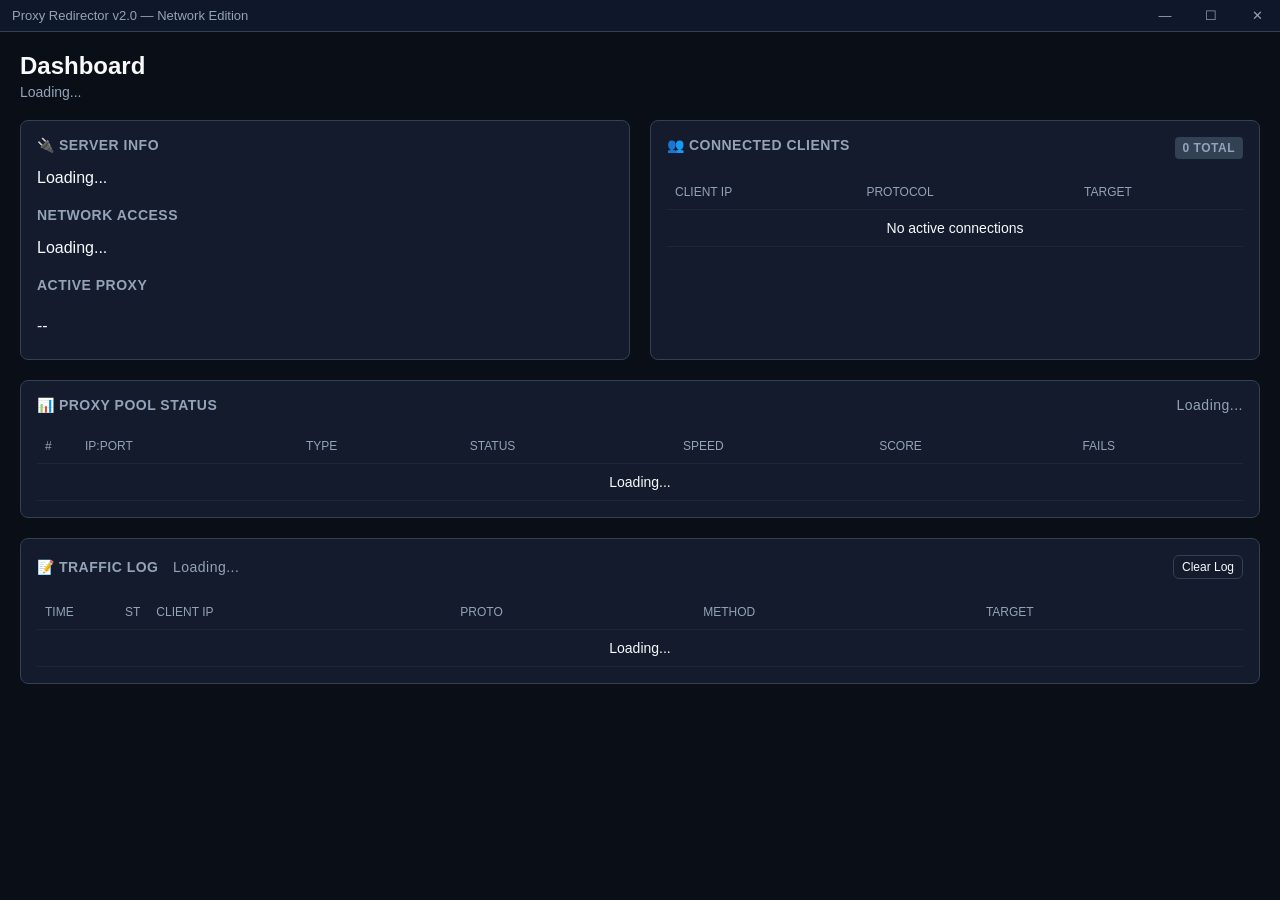
==== static/index.html @ 8095ae24 "Add API server, GUI launcher, and traffic logging Introduce a local API server and desktop GUI plus " ====
<!DOCTYPE html>
<html lang="en">
<head>
    <meta charset="UTF-8">
    <meta name="viewport" content="width=device-width, initial-scale=1.0">
    <title>Proxy Redirector Dashboard</title>
    <link rel="stylesheet" href="css/style.css">
</head>
<body>
    <div class="titlebar">
        <span>Proxy Redirector v2.0 — Network Edition</span>
        <div class="window-controls">
            <div class="btn-win" onclick="minimize()">—</div>
            <div class="btn-win" onclick="toggle_maximize()">☐</div>
            <div class="btn-win btn-close" onclick="close_app()">✕</div>
        </div>
    </div>

    <div class="app-container">
        <div class="header">
            <div>
                <h1>Dashboard</h1>
                <div id="engine-status-text" style="color: var(--text-muted); font-size: 14px; margin-top: 4px;">Loading...</div>
            </div>
            <div class="controls">
                <button id="btn-start" class="btn primary" onclick="startEngine()" style="display:none">Start Proxy Engine</button>
                <button id="btn-stop" class="btn danger" onclick="stopEngine()" style="display:none">Stop Proxy Engine</button>
            </div>
        </div>

        <div class="dashboard-grid">
            <!-- Server Info -->
            <div class="card">
                <div class="card-title">🔌 Server Info</div>
                <div id="server-info">Loading...</div>
                
                <div class="card-title" style="margin-top: 20px;">Network Access</div>
                <div id="network-ips">Loading...</div>

                <div class="card-title" style="margin-top: 20px;">Active Proxy</div>
                <div class="info-row">
                    <span id="active-proxy">--</span>
                </div>
            </div>

            <!-- Connected Clients -->
            <div class="card">
                <div class="card-title">
                    👥 Connected Clients
                    <span class="badge" style="background:#334155"><span id="clients-count">0</span> Total</span>
                </div>
                <div style="overflow-y:auto; flex:1">
                    <table>
                        <thead>
                            <tr>
                                <th>Client IP</th>
                                <th>Protocol</th>
                                <th>Target</th>
                            </tr>
                        </thead>
                        <tbody id="clients-table-body">
                            <tr><td colspan="3" style="text-align:center">Loading...</td></tr>
                        </tbody>
                    </table>
                </div>
            </div>

            <!-- Pool Stats -->
            <div class="card full-width">
                <div class="card-title">
                    📊 Proxy Pool Status
                    <span id="pool-stats" style="color:var(--text-muted); text-transform:none; font-weight:normal">Loading...</span>
                </div>
                <div style="max-height: 250px; overflow-y:auto;">
                    <table>
                        <thead>
                            <tr>
                                <th style="width: 40px">#</th>
                                <th>IP:Port</th>
                                <th>Type</th>
                                <th>Status</th>
                                <th>Speed</th>
                                <th>Score</th>
                                <th>Fails</th>
                            </tr>
                        </thead>
                        <tbody id="proxy-table-body">
                            <tr><td colspan="7" style="text-align:center">Loading...</td></tr>
                        </tbody>
                    </table>
                </div>
            </div>

            <!-- Traffic Log -->
            <div class="card full-width">
                <div class="card-title" style="display:flex; justify-content:space-between; align-items:center;">
                    <div>
                        📝 Traffic Log
                        <span id="traffic-stats" style="color:var(--text-muted); text-transform:none; font-weight:normal; margin-left: 10px;">Loading...</span>
                    </div>
                    <button class="btn" style="padding:4px 8px; font-size:12px" onclick="clearTraffic()">Clear Log</button>
                </div>
                <div style="max-height: 250px; overflow-y:auto;">
                    <table>
                        <thead>
                            <tr>
                                <th style="width: 80px">Time</th>
                                <th style="width: 30px">St</th>
                                <th>Client IP</th>
                                <th>Proto</th>
                                <th>Method</th>
                                <th>Target</th>
                            </tr>
                        </thead>
                        <tbody id="traffic-table-body">
                            <tr><td colspan="6" style="text-align:center">Loading...</td></tr>
                        </tbody>
                    </table>
                </div>
            </div>
        </div>
    </div>

    <script src="js/app.js"></script>
</body>
</html>
---- static/css/style.css ----
:root {
    --bg-main: #0a0e17;
    --bg-card: #131b2c;
    --bg-hover: #1e293b;
    --border: #334155;
    --text-main: #f8fafc;
    --text-muted: #94a3b8;
    --primary: #3b82f6;
    --success: #10b981;
    --danger: #ef4444;
    --warning: #f59e0b;
}

* { box-sizing: border-box; }

body {
    margin: 0;
    padding: 0;
    background-color: var(--bg-main);
    color: var(--text-main);
    font-family: -apple-system, BlinkMacSystemFont, "Segoe UI", Roboto, sans-serif;
    height: 100vh;
    display: flex;
    flex-direction: column;
    overflow: hidden;
}

/* Title Bar - Draggable Region */
.titlebar {
    height: 32px;
    background: #0f172a;
    -webkit-app-region: drag;
    display: flex;
    justify-content: space-between;
    align-items: center;
    padding-left: 12px;
    font-size: 13px;
    color: var(--text-muted);
    border-bottom: 1px solid var(--border);
    flex-shrink: 0;
}
.window-controls {
    display: flex;
    -webkit-app-region: no-drag;
}
.btn-win {
    width: 46px; height: 32px;
    display: flex; justify-content: center; align-items: center;
    cursor: pointer; color: var(--text-muted);
}
.btn-win:hover { background: rgba(255,255,255,0.1); color: #fff; }
.btn-close:hover { background: var(--danger); color: white; }

/* Main layout */
.app-container {
    display: flex;
    flex-direction: column;
    flex: 1;
    overflow-y: auto;
    padding: 20px;
    gap: 20px;
}

.header {
    display: flex;
    justify-content: space-between;
    align-items: center;
}
.header h1 {
    margin: 0;
    font-size: 24px;
    font-weight: 600;
}
.controls {
    display: flex;
    gap: 10px;
}

/* Buttons */
.btn {
    background: var(--bg-card);
    border: 1px solid var(--border);
    color: var(--text-main);
    padding: 8px 16px;
    border-radius: 6px;
    cursor: pointer;
    font-weight: 500;
    transition: all 0.2s;
}
.btn:hover { background: var(--bg-hover); }
.btn.primary { background: var(--primary); border-color: var(--primary); }
.btn.primary:hover { background: #2563eb; }
.btn.danger { background: var(--danger); border-color: var(--danger); }
.btn.danger:hover { background: #dc2626; }

/* Grid Layout */
.dashboard-grid {
    display: grid;
    grid-template-columns: 1fr 1fr;
    gap: 20px;
}

/* Cards */
.card {
    background: var(--bg-card);
    border: 1px solid var(--border);
    border-radius: 8px;
    padding: 16px;
    display: flex;
    flex-direction: column;
}
.card-title {
    font-size: 14px;
    font-weight: 600;
    color: var(--text-muted);
    text-transform: uppercase;
    letter-spacing: 0.5px;
    margin: 0 0 16px 0;
    display: flex;
    justify-content: space-between;
}
.card.full-width { grid-column: 1 / -1; }

/* Lists & Info */
.info-row {
    display: flex;
    justify-content: space-between;
    padding: 8px 0;
    border-bottom: 1px solid rgba(255,255,255,0.05);
}
.info-row:last-child { border-bottom: none; }
.info-label { color: var(--text-muted); }

/* Tables */
table { width: 100%; border-collapse: collapse; font-size: 14px; }
th, td { padding: 10px 8px; text-align: left; border-bottom: 1px solid rgba(255,255,255,0.05); }
th { color: var(--text-muted); font-weight: 500; text-transform: uppercase; font-size: 12px; }
tr:hover td { background: rgba(255,255,255,0.02); }

/* Status Badges */
.badge {
    padding: 4px 8px;
    border-radius: 4px;
    font-size: 12px;
    font-weight: 600;
}
.badge.on { background: rgba(16, 185, 129, 0.2); color: var(--success); }
.badge.off { background: rgba(239, 68, 68, 0.2); color: var(--danger); }
.badge.http { background: rgba(59, 130, 246, 0.2); color: var(--primary); }
.badge.socks5 { background: rgba(245, 158, 11, 0.2); color: var(--warning); }

.code-block {
    background: #0f172a;
    padding: 10px;
    border-radius: 6px;
    font-family: monospace;
    font-size: 13px;
    margin: 4px 0;
    color: #a5b4fc;
}

/* Scrollbar */
::-webkit-scrollbar { width: 8px; height: 8px; }
::-webkit-scrollbar-track { background: var(--bg-main); }
::-webkit-scrollbar-thumb { background: var(--border); border-radius: 4px; }
::-webkit-scrollbar-thumb:hover { background: var(--text-muted); }
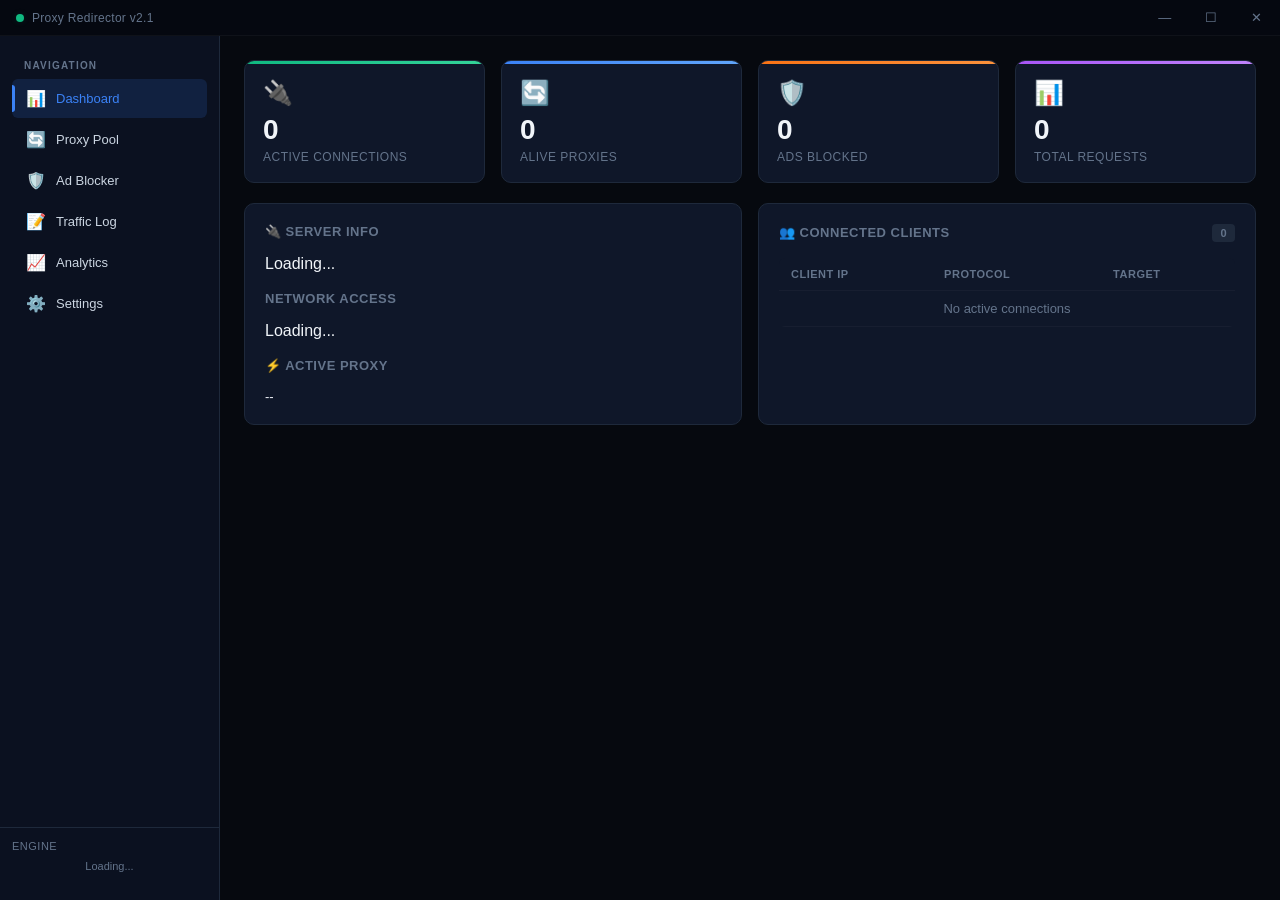
==== commit ad0dfc4a: "Restructure: core modules, adblock & analytics Reorganize project layout and add core features: crea" ====
--- a/static/index.html
+++ b/static/index.html
@@ -7,8 +7,12 @@
     <link rel="stylesheet" href="css/style.css">
 </head>
 <body>
+    <!-- Title Bar -->
     <div class="titlebar">
-        <span>Proxy Redirector v2.0 — Network Edition</span>
+        <div class="titlebar-logo">
+            <div class="dot" id="status-dot"></div>
+            <span>Proxy Redirector v2.1</span>
+        </div>
         <div class="window-controls">
             <div class="btn-win" onclick="minimize()">—</div>
             <div class="btn-win" onclick="toggle_maximize()">☐</div>
@@ -16,111 +20,566 @@
         </div>
     </div>
 
-    <div class="app-container">
-        <div class="header">
-            <div>
-                <h1>Dashboard</h1>
-                <div id="engine-status-text" style="color: var(--text-muted); font-size: 14px; margin-top: 4px;">Loading...</div>
-            </div>
-            <div class="controls">
-                <button id="btn-start" class="btn primary" onclick="startEngine()" style="display:none">Start Proxy Engine</button>
-                <button id="btn-stop" class="btn danger" onclick="stopEngine()" style="display:none">Stop Proxy Engine</button>
+    <div class="app-layout">
+        <!-- Sidebar Navigation -->
+        <div class="sidebar">
+            <div class="sidebar-section">
+                <div class="sidebar-label">Navigation</div>
+                <div class="nav-item active" onclick="switchTab('dashboard', this)">
+                    <span class="nav-icon">📊</span>
+                    <span>Dashboard</span>
+                </div>
+                <div class="nav-item" onclick="switchTab('proxies', this)">
+                    <span class="nav-icon">🔄</span>
+                    <span>Proxy Pool</span>
+                </div>
+                <div class="nav-item" onclick="switchTab('adblock', this)">
+                    <span class="nav-icon">🛡️</span>
+                    <span>Ad Blocker</span>
+                    <span class="nav-badge" id="nav-blocked-count" style="display:none">0</span>
+                </div>
+                <div class="nav-item" onclick="switchTab('traffic', this)">
+                    <span class="nav-icon">📝</span>
+                    <span>Traffic Log</span>
+                </div>
+                <div class="nav-item" onclick="switchTab('analytics', this)">
+                    <span class="nav-icon">📈</span>
+                    <span>Analytics</span>
+                </div>
+                <div class="nav-item" onclick="switchTab('settings', this)">
+                    <span class="nav-icon">⚙️</span>
+                    <span>Settings</span>
+                </div>
+            </div>
+
+            <!-- Sidebar Footer: Engine Controls -->
+            <div class="sidebar-footer">
+
+                <div style="font-size:11px; color:var(--text-muted); margin-bottom:8px; text-transform:uppercase; letter-spacing:0.5px;">Engine</div>
+                <button id="btn-start" class="btn success" onclick="startEngine()" style="width:100%; display:none; justify-content:center;">▶ Start</button>
+                <button id="btn-stop" class="btn danger" onclick="stopEngine()" style="width:100%; display:none; justify-content:center;">■ Stop</button>
+                <div id="engine-status-label" style="font-size:11px; color:var(--text-muted); margin-top:6px; text-align:center;">Loading...</div>
             </div>
         </div>
 
-        <div class="dashboard-grid">
-            <!-- Server Info -->
-            <div class="card">
-                <div class="card-title">🔌 Server Info</div>
-                <div id="server-info">Loading...</div>
-                
-                <div class="card-title" style="margin-top: 20px;">Network Access</div>
-                <div id="network-ips">Loading...</div>
-
-                <div class="card-title" style="margin-top: 20px;">Active Proxy</div>
-                <div class="info-row">
-                    <span id="active-proxy">--</span>
-                </div>
-            </div>
-
-            <!-- Connected Clients -->
-            <div class="card">
-                <div class="card-title">
-                    👥 Connected Clients
-                    <span class="badge" style="background:#334155"><span id="clients-count">0</span> Total</span>
-                </div>
-                <div style="overflow-y:auto; flex:1">
-                    <table>
-                        <thead>
-                            <tr>
-                                <th>Client IP</th>
-                                <th>Protocol</th>
-                                <th>Target</th>
-                            </tr>
-                        </thead>
-                        <tbody id="clients-table-body">
-                            <tr><td colspan="3" style="text-align:center">Loading...</td></tr>
-                        </tbody>
-                    </table>
-                </div>
-            </div>
-
-            <!-- Pool Stats -->
-            <div class="card full-width">
-                <div class="card-title">
-                    📊 Proxy Pool Status
-                    <span id="pool-stats" style="color:var(--text-muted); text-transform:none; font-weight:normal">Loading...</span>
-                </div>
-                <div style="max-height: 250px; overflow-y:auto;">
-                    <table>
-                        <thead>
-                            <tr>
-                                <th style="width: 40px">#</th>
-                                <th>IP:Port</th>
-                                <th>Type</th>
-                                <th>Status</th>
-                                <th>Speed</th>
-                                <th>Score</th>
-                                <th>Fails</th>
-                            </tr>
-                        </thead>
-                        <tbody id="proxy-table-body">
-                            <tr><td colspan="7" style="text-align:center">Loading...</td></tr>
-                        </tbody>
-                    </table>
-                </div>
-            </div>
-
-            <!-- Traffic Log -->
-            <div class="card full-width">
-                <div class="card-title" style="display:flex; justify-content:space-between; align-items:center;">
+        <!-- Main Content Area -->
+        <div class="main-content">
+
+            <!-- ═══ TAB 1: Dashboard ═══ -->
+            <div id="tab-dashboard" class="tab-page active">
+                <!-- Stat Cards -->
+                <div class="stats-grid">
+                    <div class="stat-card green">
+                        <div class="stat-icon">🔌</div>
+                        <div class="stat-value" id="stat-connections">0</div>
+                        <div class="stat-label">Active Connections</div>
+                    </div>
+                    <div class="stat-card blue">
+                        <div class="stat-icon">🔄</div>
+                        <div class="stat-value" id="stat-alive">0</div>
+                        <div class="stat-label">Alive Proxies</div>
+                    </div>
+                    <div class="stat-card orange">
+                        <div class="stat-icon">🛡️</div>
+                        <div class="stat-value" id="stat-blocked">0</div>
+                        <div class="stat-label">Ads Blocked</div>
+                    </div>
+                    <div class="stat-card purple">
+                        <div class="stat-icon">📊</div>
+                        <div class="stat-value" id="stat-requests">0</div>
+                        <div class="stat-label">Total Requests</div>
+                    </div>
+                </div>
+
+                <!-- Server Info + Clients -->
+                <div class="card-grid">
+                    <!-- Server Info -->
+                    <div class="card">
+                        <div class="card-title">🔌 Server Info</div>
+                        <div id="server-info">Loading...</div>
+
+                        <div class="card-title" style="margin-top:18px;">Network Access</div>
+                        <div id="network-ips">Loading...</div>
+
+                        <div class="card-title" style="margin-top:18px;">⚡ Active Proxy</div>
+                        <div id="active-proxy" class="info-value" style="font-size:13px;">--</div>
+                    </div>
+
+                    <!-- Connected Clients -->
+                    <div class="card">
+                        <div class="card-title">
+                            👥 Connected Clients
+                            <span class="badge" style="background:var(--border)"><span id="clients-count">0</span></span>
+                        </div>
+                        <div class="table-container" style="max-height:280px;">
+                            <table>
+                                <thead>
+                                    <tr>
+                                        <th data-sort="ip" class="sortable">Client IP</th>
+                                        <th data-sort="protocol" class="sortable">Protocol</th>
+                                        <th data-sort="target" class="sortable">Target</th>
+                                    </tr>
+                                </thead>
+                                <tbody id="clients-table-body">
+                                    <tr><td colspan="3" style="text-align:center; color:var(--text-muted)">No active connections</td></tr>
+                                </tbody>
+                            </table>
+                        </div>
+                    </div>
+                </div>
+            </div>
+
+            <!-- ═══ TAB 2: Proxy Pool ═══ -->
+            <div id="tab-proxies" class="tab-page">
+                <div class="toolbar">
                     <div>
-                        📝 Traffic Log
-                        <span id="traffic-stats" style="color:var(--text-muted); text-transform:none; font-weight:normal; margin-left: 10px;">Loading...</span>
-                    </div>
-                    <button class="btn" style="padding:4px 8px; font-size:12px" onclick="clearTraffic()">Clear Log</button>
-                </div>
-                <div style="max-height: 250px; overflow-y:auto;">
-                    <table>
-                        <thead>
-                            <tr>
-                                <th style="width: 80px">Time</th>
-                                <th style="width: 30px">St</th>
-                                <th>Client IP</th>
-                                <th>Proto</th>
-                                <th>Method</th>
-                                <th>Target</th>
-                            </tr>
-                        </thead>
-                        <tbody id="traffic-table-body">
-                            <tr><td colspan="6" style="text-align:center">Loading...</td></tr>
-                        </tbody>
-                    </table>
-                </div>
+                        <h2 style="font-size:18px;">Proxy Pool</h2>
+                        <div id="pool-stats-text" class="subtitle" style="font-size:12px; color:var(--text-muted); margin-top:2px;">Loading...</div>
+                    </div>
+                    <div class="toolbar-group">
+                        <input type="text" class="search-box" id="proxy-search" placeholder="🔍 Search proxies..." oninput="filterProxies()">
+                    </div>
+                </div>
+                <div class="card" style="padding:0;">
+                    <div class="table-container">
+                        <table>
+                            <thead>
+                                <tr>
+                                    <th style="width:40px">#</th>
+                                    <th data-sort="ip" class="sortable">IP:Port</th>
+                                    <th data-sort="type" class="sortable">Type</th>
+                                    <th data-sort="country" class="sortable">Country</th>
+                                    <th data-sort="alive" class="sortable">Status</th>
+                                    <th data-sort="speed_ms" class="sortable">Speed</th>
+                                    <th data-sort="score" class="sortable">Score</th>
+                                    <th data-sort="failures" class="sortable">Fails</th>
+                                </tr>
+                            </thead>
+                            <tbody id="proxy-table-body">
+                                <tr><td colspan="8" style="text-align:center; color:var(--text-muted)">Loading...</td></tr>
+                            </tbody>
+                        </table>
+                    </div>
+                </div>
+            </div>
+
+            <!-- ═══ TAB 3: Ad Blocker ═══ -->
+            <div id="tab-adblock" class="tab-page">
+                <div class="toolbar">
+                    <div>
+                        <h2 style="font-size:18px;">🛡️ Ad Blocker</h2>
+                        <div id="adblock-stats" class="subtitle" style="font-size:12px; color:var(--text-muted); margin-top:2px;">Loading...</div>
+                    </div>
+                    <div class="toolbar-group">
+                        <label class="switch">
+                            <input type="checkbox" id="adblock-toggle" onchange="toggleAdBlock(this.checked)" checked>
+                            <span class="slider"></span>
+                        </label>
+                    </div>
+                </div>
+
+                <!-- Categories -->
+                <div class="card">
+                    <div class="card-title">Categories</div>
+                    <div class="categories-row">
+                        <label class="cat-toggle">
+                            <input type="checkbox" id="cat-ads" onchange="toggleCategory('ads', this.checked)" checked>
+                            <span class="badge ads">🚫 Ads</span>
+                        </label>
+                        <label class="cat-toggle">
+                            <input type="checkbox" id="cat-tracking" onchange="toggleCategory('tracking', this.checked)" checked>
+                            <span class="badge tracking">👁️ Tracking</span>
+                        </label>
+                        <label class="cat-toggle">
+                            <input type="checkbox" id="cat-malware" onchange="toggleCategory('malware', this.checked)" checked>
+                            <span class="badge malware">☠️ Malware</span>
+                        </label>
+                        <label class="cat-toggle">
+                            <input type="checkbox" id="cat-custom" onchange="toggleCategory('custom', this.checked)" checked>
+                            <span class="badge custom">⚙️ Custom</span>
+                        </label>
+                    </div>
+                </div>
+
+                <!-- Top Blocked -->
+                <div class="card">
+                    <div class="card-title">Top Blocked Domains</div>
+                    <div id="top-blocked"><span style="color:var(--text-muted); font-size:12px;">No blocked requests yet</span></div>
+                </div>
+
+                <!-- Add Rule -->
+                <div class="card">
+                    <div class="card-title">Add Block Rule</div>
+                    <div class="form-row">
+                        <input type="text" id="new-rule-domain" placeholder="Domain or *pattern* (e.g. ads.example.com)" style="flex:1;">
+                        <select id="new-rule-category">
+                            <option value="ads">Ads</option>
+                            <option value="tracking">Tracking</option>
+                            <option value="malware">Malware</option>
+                            <option value="custom" selected>Custom</option>
+                        </select>
+                        <button class="btn primary" onclick="addBlockRule()">+ Add Rule</button>
+                    </div>
+                </div>
+
+                <!-- Rules Table -->
+                <div class="card" style="padding:0 0 16px 0;">
+                    <div style="padding:16px 20px 0 20px;">
+                        <div class="card-title">
+                            Block Rules
+                            <input type="text" class="search-box" id="rules-search" placeholder="🔍 Search rules..." oninput="filterRules()" style="width:200px;">
+                        </div>
+                    </div>
+                    <div class="table-container" style="max-height:250px; padding:0 20px;">
+                        <table>
+                            <thead>
+                                <tr>
+                                    <th data-sort="domain" class="sortable">Domain / Pattern</th>
+                                    <th data-sort="category" class="sortable">Category</th>
+                                    <th data-sort="type" class="sortable">Type</th>
+                                    <th style="width:60px" data-sort="action" class="sortable">Action</th>
+                                </tr>
+                            </thead>
+                            <tbody id="rules-table-body">
+                                <tr><td colspan="4" style="text-align:center; color:var(--text-muted)">Loading...</td></tr>
+                            </tbody>
+                        </table>
+                    </div>
+                </div>
+
+                <!-- Whitelist -->
+                <div class="card">
+                    <details>
+                        <summary style="cursor:pointer; color:var(--text-secondary); font-size:13px; font-weight:500; user-select:none;">
+                            ✅ Whitelist (Exceptions) — <span id="whitelist-count">0</span> entries
+                        </summary>
+                        <div class="form-row" style="margin-top:14px;">
+                            <input type="text" id="new-whitelist-domain" placeholder="Exception domain (e.g. mail.google.com)" style="flex:1;">
+                            <button class="btn" onclick="addWhitelist()">+ Add</button>
+                        </div>
+                        <div id="whitelist-list" style="max-height:150px; overflow-y:auto; margin-top:10px;"></div>
+                    </details>
+                </div>
+            </div>
+
+            <!-- ═══ TAB 4: Traffic Log ═══ -->
+            <div id="tab-traffic" class="tab-page">
+                <div class="toolbar">
+                    <div>
+                        <h2 style="font-size:18px;">📝 Traffic Log</h2>
+                        <div id="traffic-stats" class="subtitle" style="font-size:12px; color:var(--text-muted); margin-top:2px;">Loading...</div>
+                    </div>
+                    <div class="toolbar-group">
+                        <select id="traffic-filter" onchange="filterTraffic()" style="padding:6px 10px;">
+                            <option value="all">All</option>
+                            <option value="success">✓ Success</option>
+                            <option value="blocked">🚫 Blocked</option>
+                            <option value="failed">✗ Failed</option>
+                        </select>
+                        <input type="text" class="search-box" id="traffic-search" placeholder="🔍 Search..." oninput="filterTraffic()" style="width:180px;">
+                        <button class="btn sm" onclick="clearTraffic()">Clear Log</button>
+                    </div>
+                </div>
+                <div class="card" style="padding:0;">
+                    <div class="table-container">
+                        <table>
+                            <thead>
+                                <tr>
+                                    <th style="width:75px" data-sort="time" class="sortable">Time</th>
+                                    <th style="width:30px" data-sort="st" class="sortable">St</th>
+                                    <th data-sort="client_ip" class="sortable">Client IP</th>
+                                    <th data-sort="protocol" class="sortable">Proto</th>
+                                    <th data-sort="method" class="sortable">Method</th>
+                                    <th data-sort="target" class="sortable">Target</th>
+                                </tr>
+                            </thead>
+                            <tbody id="traffic-table-body">
+                                <tr><td colspan="6" style="text-align:center; color:var(--text-muted)">No traffic recorded</td></tr>
+                            </tbody>
+                        </table>
+                    </div>
+                </div>
+            </div>
+
+            <!-- ═══ TAB 5: Analytics ═══ -->
+            <div id="tab-analytics" class="tab-page">
+                <div class="toolbar">
+                    <div>
+                        <h2 style="font-size:18px;">📈 Analytics</h2>
+                        <div id="analytics-subtitle" class="subtitle" style="font-size:12px; color:var(--text-muted); margin-top:2px;">Loading...</div>
+                    </div>
+                </div>
+
+                <!-- Summary Cards -->
+                <div class="stats-grid">
+                    <div class="stat-card green">
+                        <div class="stat-icon">⚡</div>
+                        <div class="stat-value" id="an-avg-speed">--</div>
+                        <div class="stat-label">Avg Speed (ms)</div>
+                    </div>
+                    <div class="stat-card blue">
+                        <div class="stat-icon">📊</div>
+                        <div class="stat-value" id="an-avg-uptime">--</div>
+                        <div class="stat-label">Avg Uptime %</div>
+                    </div>
+                    <div class="stat-card orange">
+                        <div class="stat-icon">🏆</div>
+                        <div class="stat-value" id="an-best-score">--</div>
+                        <div class="stat-label">Best Score</div>
+                    </div>
+                    <div class="stat-card purple">
+                        <div class="stat-icon">🔍</div>
+                        <div class="stat-value" id="an-tracked">--</div>
+                        <div class="stat-label">Proxies Tracked</div>
+                    </div>
+                </div>
+
+                <!-- Top Proxies -->
+                <div class="card" style="padding:0 0 16px 0;">
+                    <div style="padding:16px 20px 0 20px;">
+                        <div class="card-title">🏆 Top Proxies by Reliability</div>
+                    </div>
+                    <div class="table-container" style="max-height:300px; padding:0 20px;">
+                        <table>
+                            <thead>
+                                <tr>
+                                    <th>#</th>
+                                    <th data-sort="id" class="sortable">Proxy ID</th>
+                                    <th data-sort="country" class="sortable">Country</th>
+                                    <th data-sort="avg_speed_ms" class="sortable">Avg Speed</th>
+                                    <th data-sort="uptime_pct" class="sortable">Uptime</th>
+                                    <th data-sort="score" class="sortable">Score</th>
+                                    <th data-sort="total_checks" class="sortable">Checks</th>
+                                    <th data-sort="tags" class="sortable">Tags</th>
+                                </tr>
+                            </thead>
+                            <tbody id="top-proxies-body">
+                                <tr><td colspan="8" style="text-align:center; color:var(--text-muted)">No analytics data yet — run a scan first</td></tr>
+                            </tbody>
+                        </table>
+                    </div>
+                </div>
+
+                <!-- Country Performance -->
+                <div class="card" style="padding:0 0 16px 0;">
+                    <div style="padding:16px 20px 0 20px;">
+                        <div class="card-title">🌍 Country Performance</div>
+                    </div>
+                    <div class="table-container" style="max-height:300px; padding:0 20px;">
+                        <table>
+                            <thead>
+                                <tr>
+                                    <th>Country</th>
+                                    <th data-sort="proxy_count" class="sortable">Proxies</th>
+                                    <th data-sort="avg_speed_ms" class="sortable">Avg Speed</th>
+                                    <th data-sort="avg_uptime_pct" class="sortable">Avg Uptime</th>
+                                    <th data-sort="avg_reliability" class="sortable">Reliability</th>
+                                </tr>
+                            </thead>
+                            <tbody id="country-stats-body">
+                                <tr><td colspan="5" style="text-align:center; color:var(--text-muted)">No data</td></tr>
+                            </tbody>
+                        </table>
+                    </div>
+                </div>
+            </div>
+
+            <!-- ═══ TAB 6: Settings ═══ -->
+            <div id="tab-settings" class="tab-page">
+                <div class="toolbar">
+                    <div>
+                        <h2 style="font-size:18px;">⚙️ Settings</h2>
+                        <div class="subtitle" style="font-size:12px; color:var(--text-muted); margin-top:2px;">
+                            Changes saved to <code style="color:var(--primary)">data/config.json</code>
+                        </div>
+                    </div>
+                    <button class="btn primary" onclick="saveSettings()">💾 Save All</button>
+                </div>
+
+                <div class="card-grid">
+                    <!-- Server Settings -->
+                    <div class="card">
+                        <div class="card-title">🔌 Server</div>
+                        <div class="settings-group">
+                            <div class="setting-row">
+                                <label>SOCKS5 Port</label>
+                                <input type="number" id="cfg-LOCAL_PORT" class="cfg-input" min="1" max="65535">
+                            </div>
+                            <div class="setting-row">
+                                <label>HTTP Proxy Port</label>
+                                <input type="number" id="cfg-HTTP_PROXY_PORT" class="cfg-input" min="1" max="65535">
+                            </div>
+                            <div class="setting-row">
+                                <label>Listen Address</label>
+                                <input type="text" id="cfg-LOCAL_HOST" class="cfg-input">
+                            </div>
+                        </div>
+                    </div>
+
+                    <!-- Auth Settings -->
+                    <div class="card">
+                        <div class="card-title">🔐 Authentication</div>
+                        <div class="settings-group">
+                            <div class="setting-row">
+                                <label>Enabled</label>
+                                <label class="switch">
+                                    <input type="checkbox" id="cfg-AUTH_ENABLED" class="cfg-input">
+                                    <span class="slider"></span>
+                                </label>
+                            </div>
+                            <div class="setting-row">
+                                <label>Username</label>
+                                <input type="text" id="cfg-AUTH_USERNAME" class="cfg-input">
+                            </div>
+                            <div class="setting-row">
+                                <label>Password</label>
+                                <input type="text" id="cfg-AUTH_PASSWORD" class="cfg-input">
+                            </div>
+                        </div>
+                    </div>
+
+                    <!-- App Display Settings -->
+                    <div class="card">
+                        <div class="card-title">🖥️ App Display</div>
+                        <div class="settings-group">
+                            <div class="setting-row">
+                                <label>Start GUI Automatically</label>
+                                <label class="switch">
+                                    <input type="checkbox" id="cfg-START_WITH_GUI" class="cfg-input">
+                                    <span class="slider"></span>
+                                </label>
+                            </div>
+                            <div class="setting-row">
+                                <label>Hide Console (Windows)</label>
+                                <label class="switch">
+                                    <input type="checkbox" id="cfg-HIDE_CONSOLE" class="cfg-input">
+                                    <span class="slider"></span>
+                                </label>
+                            </div>
+                        </div>
+                    </div>
+
+                    <!-- Pool Settings -->
+                    <div class="card">
+                        <div class="card-title">🔄 Proxy Pool</div>
+                        <div class="settings-group">
+                            <div class="setting-row">
+                                <label>Target Country</label>
+                                <select id="cfg-COUNTRY_FILTER" class="cfg-input">
+                                    <option value="GLOBAL">🌍 Global</option>
+                                </select>
+                            </div>
+                            <div class="setting-row">
+                                <label>Min Alive Pool</label>
+                                <input type="number" id="cfg-MIN_ALIVE_POOL" class="cfg-input" min="1" max="50">
+                            </div>
+                            <div class="setting-row">
+                                <label>Batch Size</label>
+                                <input type="number" id="cfg-BATCH_SIZE" class="cfg-input" min="5" max="200">
+                            </div>
+                            <div class="setting-row">
+                                <label>Recheck Interval (sec)</label>
+                                <input type="number" id="cfg-RECHECK_INTERVAL_SECONDS" class="cfg-input" min="10" max="600">
+                            </div>
+                        </div>
+                    </div>
+
+                    <!-- Check Settings -->
+                    <div class="card">
+                        <div class="card-title">🔍 Proxy Checking</div>
+                        <div class="settings-group">
+                            <div class="setting-row">
+                                <label>Check Timeout (sec)</label>
+                                <input type="number" id="cfg-CHECK_TIMEOUT_SECONDS" class="cfg-input" min="3" max="30">
+                            </div>
+                            <div class="setting-row">
+                                <label>Max Concurrent Checks</label>
+                                <input type="number" id="cfg-MAX_CONCURRENT_CHECKS" class="cfg-input" min="5" max="200">
+                            </div>
+                            <div class="setting-row">
+                                <label>Max Speed Threshold (ms)</label>
+                                <input type="number" id="cfg-MAX_SPEED_MS" class="cfg-input" min="0" max="5000" placeholder="0 = No limit">
+                            </div>
+                            <div class="setting-row">
+                                <label>Anonymity Check</label>
+                                <label class="switch">
+                                    <input type="checkbox" id="cfg-ANONYMITY_CHECK" class="cfg-input">
+                                    <span class="slider"></span>
+                                </label>
+                            </div>
+                        </div>
+                    </div>
+
+                    <!-- Failover Settings -->
+                    <div class="card">
+                        <div class="card-title">⚡ Failover & Retry</div>
+                        <div class="settings-group">
+                            <div class="setting-row">
+                                <label>Max Retries</label>
+                                <input type="number" id="cfg-FAILOVER_MAX_RETRIES" class="cfg-input" min="1" max="10">
+                            </div>
+                            <div class="setting-row">
+                                <label>Retry Delay (sec)</label>
+                                <input type="number" id="cfg-FAILOVER_RETRY_DELAY" class="cfg-input" min="0" max="10">
+                            </div>
+                            <div class="setting-row">
+                                <label>Dead Retry After (sec)</label>
+                                <input type="number" id="cfg-DEAD_RETRY_AFTER_SECONDS" class="cfg-input" min="30" max="3600">
+                            </div>
+                            <div class="setting-row">
+                                <label>Blacklist After Failures</label>
+                                <input type="number" id="cfg-BLACKLIST_AFTER_FAILURES" class="cfg-input" min="3" max="50">
+                            </div>
+                        </div>
+                    </div>
+
+                    <!-- Ad Blocker Toggle -->
+                    <div class="card">
+                        <div class="card-title">🛡️ Ad Blocker</div>
+                        <div class="settings-group">
+                            <div class="setting-row">
+                                <label>Ad Blocker Enabled</label>
+                                <label class="switch">
+                                    <input type="checkbox" id="cfg-ADBLOCK_ENABLED" class="cfg-input">
+                                    <span class="slider"></span>
+                                </label>
+                            </div>
+                        </div>
+                    </div>
+                </div>
+
+                <div id="settings-saved-msg" style="display:none; color:var(--success); font-size:13px; text-align:center; padding:12px;">
+                    ✅ Settings saved successfully! Some changes require a restart to take effect.
+                </div>
+            </div>
+
+        </div><!-- /main-content -->
+    </div><!-- /app-layout -->
+
+    <!-- Start Engine Modal -->
+    <div id="start-modal" class="modal-overlay" onclick="closeStartModal(event)">
+        <div class="modal-box" onclick="event.stopPropagation()">
+            <div class="modal-title">🚀 Start Proxy Engine</div>
+            <div class="modal-desc" style="margin-bottom:20px;">Configure your targets before starting the scan. Settings will be saved automatically.</div>
+            
+            <div class="setting-row" style="padding-bottom:12px; border-bottom:1px solid var(--border); margin-bottom:12px;">
+                <label>Target Country</label>
+                <select id="modal-country" class="cfg-input" style="width:200px;">
+                    <option value="GLOBAL">🌍 Global</option>
+                </select>
+            </div>
+            <div class="setting-row" style="padding-bottom:16px;">
+                <label>Max Speed Threshold</label>
+                <input type="number" id="modal-speed" class="cfg-input" style="width:200px;" placeholder="e.g. 200 (ms), 0 = No limit">
+            </div>
+
+            <div class="modal-footer" style="gap:10px;">
+                <button class="btn" onclick="closeStartModal()">Cancel</button>
+                <button class="btn success" onclick="confirmStartEngine()">▶ Start Engine</button>
             </div>
         </div>
     </div>
 
-    <script src="js/app.js"></script>
+    <script src="js/app.js?v=4.0.1"></script>
 </body>
 </html>
--- a/static/css/style.css
+++ b/static/css/style.css
@@ -1,166 +1,551 @@
+/* ═══════════════════════════════════════════════
+   Proxy Redirector — Premium Dark Theme v3.0
+   ═══════════════════════════════════════════════ */
+
 :root {
-    --bg-main: #0a0e17;
-    --bg-card: #131b2c;
-    --bg-hover: #1e293b;
-    --border: #334155;
-    --text-main: #f8fafc;
-    --text-muted: #94a3b8;
+    --bg-main: #06090f;
+    --bg-sidebar: #0b1120;
+    --bg-card: #0f1729;
+    --bg-card-hover: #141e33;
+    --bg-input: #0a0f1a;
+    --border: #1e293b;
+    --border-light: #334155;
+    --text-main: #f1f5f9;
+    --text-secondary: #cbd5e1;
+    --text-muted: #64748b;
     --primary: #3b82f6;
+    --primary-glow: rgba(59, 130, 246, 0.15);
     --success: #10b981;
+    --success-glow: rgba(16, 185, 129, 0.15);
     --danger: #ef4444;
+    --danger-glow: rgba(239, 68, 68, 0.15);
     --warning: #f59e0b;
-}
-
-* { box-sizing: border-box; }
+    --warning-glow: rgba(245, 158, 11, 0.15);
+    --purple: #a855f7;
+    --purple-glow: rgba(168, 85, 247, 0.15);
+    --orange: #f97316;
+    --sidebar-width: 220px;
+    --titlebar-height: 36px;
+    --radius: 10px;
+    --radius-sm: 6px;
+}
+
+* { box-sizing: border-box; margin: 0; padding: 0; }
 
 body {
-    margin: 0;
-    padding: 0;
-    background-color: var(--bg-main);
-    color: var(--text-main);
-    font-family: -apple-system, BlinkMacSystemFont, "Segoe UI", Roboto, sans-serif;
+    background: var(--bg-main);
+    color: var(--text-main);
+    font-family: 'Segoe UI', -apple-system, BlinkMacSystemFont, Roboto, sans-serif;
     height: 100vh;
     display: flex;
     flex-direction: column;
     overflow: hidden;
-}
-
-/* Title Bar - Draggable Region */
+    -webkit-font-smoothing: antialiased;
+}
+
+/* ── Title Bar ── */
 .titlebar {
-    height: 32px;
-    background: #0f172a;
+    height: var(--titlebar-height);
+    background: #050810;
     -webkit-app-region: drag;
     display: flex;
     justify-content: space-between;
     align-items: center;
-    padding-left: 12px;
-    font-size: 13px;
+    padding-left: 16px;
+    font-size: 12px;
+    font-weight: 500;
     color: var(--text-muted);
-    border-bottom: 1px solid var(--border);
+    border-bottom: 1px solid rgba(255,255,255,0.04);
     flex-shrink: 0;
+    letter-spacing: 0.3px;
+}
+.titlebar-logo {
+    display: flex;
+    align-items: center;
+    gap: 8px;
+}
+.titlebar-logo .dot {
+    width: 8px; height: 8px;
+    border-radius: 50%;
+    background: var(--success);
+    box-shadow: 0 0 6px var(--success-glow);
+    animation: pulse 2s ease-in-out infinite;
+}
+.titlebar-logo .dot.off {
+    background: var(--danger);
+    box-shadow: 0 0 6px var(--danger-glow);
+    animation: none;
 }
 .window-controls {
     display: flex;
     -webkit-app-region: no-drag;
 }
 .btn-win {
-    width: 46px; height: 32px;
+    width: 46px; height: var(--titlebar-height);
     display: flex; justify-content: center; align-items: center;
     cursor: pointer; color: var(--text-muted);
-}
-.btn-win:hover { background: rgba(255,255,255,0.1); color: #fff; }
+    transition: all 0.15s;
+    font-size: 13px;
+}
+.btn-win:hover { background: rgba(255,255,255,0.08); color: var(--text-main); }
 .btn-close:hover { background: var(--danger); color: white; }
 
-/* Main layout */
-.app-container {
+/* ── Main Layout ── */
+.app-layout {
+    display: flex;
+    flex: 1;
+    overflow: hidden;
+}
+
+/* ── Sidebar ── */
+.sidebar {
+    width: var(--sidebar-width);
+    background: var(--bg-sidebar);
+    border-right: 1px solid var(--border);
     display: flex;
     flex-direction: column;
+    flex-shrink: 0;
+    padding: 16px 0;
+}
+.sidebar-section {
+    padding: 0 12px;
+    margin-bottom: 8px;
+}
+.sidebar-label {
+    font-size: 10px;
+    font-weight: 600;
+    text-transform: uppercase;
+    letter-spacing: 1.2px;
+    color: var(--text-muted);
+    padding: 8px 12px 6px;
+}
+.nav-item {
+    display: flex;
+    align-items: center;
+    gap: 10px;
+    padding: 10px 14px;
+    border-radius: var(--radius-sm);
+    cursor: pointer;
+    font-size: 13px;
+    font-weight: 500;
+    color: var(--text-secondary);
+    transition: all 0.2s;
+    margin: 2px 0;
+    user-select: none;
+    position: relative;
+}
+.nav-item:hover {
+    background: rgba(255,255,255,0.04);
+    color: var(--text-main);
+}
+.nav-item.active {
+    background: var(--primary-glow);
+    color: var(--primary);
+}
+.nav-item.active::before {
+    content: '';
+    position: absolute;
+    left: 0; top: 6px; bottom: 6px;
+    width: 3px;
+    background: var(--primary);
+    border-radius: 0 3px 3px 0;
+}
+.nav-item .nav-icon { font-size: 16px; width: 20px; text-align: center; }
+.nav-item .nav-badge {
+    margin-left: auto;
+    background: var(--danger);
+    color: white;
+    font-size: 10px;
+    font-weight: 700;
+    padding: 2px 6px;
+    border-radius: 10px;
+    min-width: 18px;
+    text-align: center;
+}
+
+.sidebar-footer {
+    margin-top: auto;
+    padding: 12px;
+    border-top: 1px solid var(--border);
+}
+
+/* ── Main Content ── */
+.main-content {
     flex: 1;
     overflow-y: auto;
-    padding: 20px;
+    overflow-x: hidden;
+    padding: 24px;
+    display: flex;
+    flex-direction: column;
     gap: 20px;
 }
 
-.header {
-    display: flex;
-    justify-content: space-between;
-    align-items: center;
-}
-.header h1 {
-    margin: 0;
+/* ── Tab Pages ── */
+.tab-page { display: none; }
+.tab-page.active { display: flex; flex-direction: column; gap: 20px; }
+
+/* ── Page Header ── */
+.page-header {
+    display: flex;
+    justify-content: space-between;
+    align-items: center;
+}
+.page-header h2 {
+    font-size: 20px;
+    font-weight: 600;
+    color: var(--text-main);
+}
+.page-header .subtitle {
+    font-size: 13px;
+    color: var(--text-muted);
+    margin-top: 2px;
+}
+
+/* ── Stat Cards Grid ── */
+.stats-grid {
+    display: grid;
+    grid-template-columns: repeat(4, 1fr);
+    gap: 16px;
+}
+.stat-card {
+    background: var(--bg-card);
+    border: 1px solid var(--border);
+    border-radius: var(--radius);
+    padding: 18px;
+    position: relative;
+    overflow: hidden;
+    transition: all 0.25s;
+}
+.stat-card:hover {
+    border-color: var(--border-light);
+    transform: translateY(-1px);
+}
+.stat-card::before {
+    content: '';
+    position: absolute;
+    top: 0; left: 0; right: 0;
+    height: 3px;
+}
+.stat-card.blue::before { background: linear-gradient(90deg, var(--primary), #60a5fa); }
+.stat-card.green::before { background: linear-gradient(90deg, var(--success), #34d399); }
+.stat-card.red::before { background: linear-gradient(90deg, var(--danger), #f87171); }
+.stat-card.purple::before { background: linear-gradient(90deg, var(--purple), #c084fc); }
+.stat-card.orange::before { background: linear-gradient(90deg, var(--orange), #fb923c); }
+
+.stat-card .stat-icon {
     font-size: 24px;
-    font-weight: 600;
-}
-.controls {
-    display: flex;
-    gap: 10px;
-}
-
-/* Buttons */
-.btn {
-    background: var(--bg-card);
-    border: 1px solid var(--border);
-    color: var(--text-main);
-    padding: 8px 16px;
-    border-radius: 6px;
-    cursor: pointer;
-    font-weight: 500;
-    transition: all 0.2s;
-}
-.btn:hover { background: var(--bg-hover); }
-.btn.primary { background: var(--primary); border-color: var(--primary); }
-.btn.primary:hover { background: #2563eb; }
-.btn.danger { background: var(--danger); border-color: var(--danger); }
-.btn.danger:hover { background: #dc2626; }
-
-/* Grid Layout */
-.dashboard-grid {
-    display: grid;
-    grid-template-columns: 1fr 1fr;
-    gap: 20px;
-}
-
-/* Cards */
+    margin-bottom: 8px;
+}
+.stat-card .stat-value {
+    font-size: 28px;
+    font-weight: 700;
+    line-height: 1.1;
+}
+.stat-card .stat-label {
+    font-size: 12px;
+    color: var(--text-muted);
+    text-transform: uppercase;
+    letter-spacing: 0.5px;
+    margin-top: 4px;
+}
+
+/* ── Cards ── */
 .card {
     background: var(--bg-card);
     border: 1px solid var(--border);
-    border-radius: 8px;
-    padding: 16px;
-    display: flex;
-    flex-direction: column;
+    border-radius: var(--radius);
+    padding: 20px;
 }
 .card-title {
-    font-size: 14px;
+    font-size: 13px;
     font-weight: 600;
     color: var(--text-muted);
     text-transform: uppercase;
     letter-spacing: 0.5px;
-    margin: 0 0 16px 0;
-    display: flex;
-    justify-content: space-between;
-}
-.card.full-width { grid-column: 1 / -1; }
-
-/* Lists & Info */
+    margin-bottom: 16px;
+    display: flex;
+    justify-content: space-between;
+    align-items: center;
+}
+.card-grid { display: grid; grid-template-columns: 1fr 1fr; gap: 16px; }
+
+/* ── Info Rows ── */
 .info-row {
     display: flex;
     justify-content: space-between;
+    align-items: center;
     padding: 8px 0;
-    border-bottom: 1px solid rgba(255,255,255,0.05);
+    border-bottom: 1px solid rgba(255,255,255,0.03);
 }
 .info-row:last-child { border-bottom: none; }
-.info-label { color: var(--text-muted); }
-
-/* Tables */
-table { width: 100%; border-collapse: collapse; font-size: 14px; }
-th, td { padding: 10px 8px; text-align: left; border-bottom: 1px solid rgba(255,255,255,0.05); }
-th { color: var(--text-muted); font-weight: 500; text-transform: uppercase; font-size: 12px; }
-tr:hover td { background: rgba(255,255,255,0.02); }
-
-/* Status Badges */
+.info-label { color: var(--text-muted); font-size: 13px; }
+.info-value { font-size: 13px; font-weight: 500; }
+
+.code-block {
+    background: var(--bg-input);
+    padding: 10px 14px;
+    border-radius: var(--radius-sm);
+    font-family: 'Cascadia Code', 'Fira Code', 'Consolas', monospace;
+    font-size: 12px;
+    margin: 3px 0;
+    color: #a5b4fc;
+    border: 1px solid var(--border);
+}
+
+/* ── Buttons ── */
+.btn {
+    background: var(--bg-card);
+    border: 1px solid var(--border);
+    color: var(--text-main);
+    padding: 8px 16px;
+    border-radius: var(--radius-sm);
+    cursor: pointer;
+    font-weight: 500;
+    font-size: 13px;
+    transition: all 0.2s;
+    display: inline-flex;
+    align-items: center;
+    gap: 6px;
+}
+.btn:hover { background: var(--bg-card-hover); border-color: var(--border-light); }
+.btn.primary { background: var(--primary); border-color: var(--primary); color: white; }
+.btn.primary:hover { background: #2563eb; }
+.btn.danger { background: var(--danger); border-color: var(--danger); color: white; }
+.btn.danger:hover { background: #dc2626; }
+.btn.success { background: var(--success); border-color: var(--success); color: white; }
+.btn.success:hover { background: #059669; }
+.btn.sm { padding: 4px 10px; font-size: 12px; }
+
+.btn-delete {
+    background: transparent;
+    border: 1px solid rgba(239, 68, 68, 0.2);
+    color: var(--danger);
+    padding: 3px 8px;
+    border-radius: 4px;
+    cursor: pointer;
+    font-size: 12px;
+    transition: all 0.2s;
+}
+.btn-delete:hover {
+    background: var(--danger-glow);
+    border-color: var(--danger);
+}
+
+/* ── Tables ── */
+table { width: 100%; border-collapse: collapse; font-size: 13px; }
+th, td {
+    padding: 10px 12px;
+    text-align: left;
+    border-bottom: 1px solid rgba(255,255,255,0.03);
+}
+th {
+    color: var(--text-muted);
+    font-weight: 600;
+    text-transform: uppercase;
+    font-size: 11px;
+    letter-spacing: 0.5px;
+    position: sticky;
+    top: 0;
+    background: var(--bg-card);
+    z-index: 1;
+}
+tr:hover td { background: rgba(255,255,255,0.015); }
+.table-container {
+    max-height: 400px;
+    overflow-y: auto;
+    border-radius: var(--radius-sm);
+}
+
+/* ── Badges ── */
 .badge {
-    padding: 4px 8px;
+    padding: 3px 8px;
     border-radius: 4px;
+    font-size: 11px;
+    font-weight: 600;
+    display: inline-flex;
+    align-items: center;
+    gap: 4px;
+}
+.badge.on { background: var(--success-glow); color: var(--success); }
+.badge.off { background: var(--danger-glow); color: var(--danger); }
+.badge.http { background: var(--primary-glow); color: var(--primary); }
+.badge.socks5 { background: var(--warning-glow); color: var(--warning); }
+.badge.blocked { background: rgba(249,115,22,0.15); color: var(--orange); }
+.badge.ads { background: var(--danger-glow); color: var(--danger); }
+.badge.tracking { background: var(--warning-glow); color: var(--warning); }
+.badge.malware { background: var(--purple-glow); color: var(--purple); }
+.badge.custom { background: var(--primary-glow); color: var(--primary); }
+
+/* ── Search & Inputs ── */
+.search-box {
+    padding: 8px 14px;
+    background: var(--bg-input);
+    border: 1px solid var(--border);
+    border-radius: var(--radius-sm);
+    color: var(--text-main);
+    font-size: 13px;
+    width: 240px;
+    transition: border-color 0.2s;
+    outline: none;
+}
+.search-box:focus { border-color: var(--primary); }
+.search-box::placeholder { color: var(--text-muted); }
+
+input[type="text"], select {
+    padding: 8px 14px;
+    background: var(--bg-input);
+    border: 1px solid var(--border);
+    border-radius: var(--radius-sm);
+    color: var(--text-main);
+    font-size: 13px;
+    outline: none;
+    transition: border-color 0.2s;
+}
+input[type="text"]:focus, select:focus { border-color: var(--primary); }
+
+/* ── Toggle Switch ── */
+.switch {
+    position: relative;
+    display: inline-block;
+    width: 42px;
+    height: 22px;
+}
+.switch input { display: none; }
+.slider {
+    position: absolute;
+    cursor: pointer;
+    inset: 0;
+    background: var(--border-light);
+    border-radius: 22px;
+    transition: all 0.3s;
+}
+.slider::before {
+    content: "";
+    position: absolute;
+    height: 16px;
+    width: 16px;
+    left: 3px;
+    bottom: 3px;
+    background: white;
+    border-radius: 50%;
+    transition: all 0.3s;
+}
+input:checked + .slider { background: var(--success); }
+input:checked + .slider::before { transform: translateX(20px); }
+
+/* ── Whitelist Items ── */
+.whitelist-item {
+    display: flex;
+    justify-content: space-between;
+    align-items: center;
+    padding: 6px 10px;
+    border-bottom: 1px solid rgba(255,255,255,0.03);
     font-size: 12px;
-    font-weight: 600;
-}
-.badge.on { background: rgba(16, 185, 129, 0.2); color: var(--success); }
-.badge.off { background: rgba(239, 68, 68, 0.2); color: var(--danger); }
-.badge.http { background: rgba(59, 130, 246, 0.2); color: var(--primary); }
-.badge.socks5 { background: rgba(245, 158, 11, 0.2); color: var(--warning); }
-
-.code-block {
-    background: #0f172a;
-    padding: 10px;
-    border-radius: 6px;
-    font-family: monospace;
-    font-size: 13px;
-    margin: 4px 0;
-    color: #a5b4fc;
-}
-
-/* Scrollbar */
-::-webkit-scrollbar { width: 8px; height: 8px; }
-::-webkit-scrollbar-track { background: var(--bg-main); }
-::-webkit-scrollbar-thumb { background: var(--border); border-radius: 4px; }
+    font-family: 'Cascadia Code', 'Consolas', monospace;
+}
+
+/* ── Toolbar ── */
+.toolbar {
+    display: flex;
+    justify-content: space-between;
+    align-items: center;
+    gap: 12px;
+    flex-wrap: wrap;
+}
+.toolbar-group {
+    display: flex;
+    align-items: center;
+    gap: 8px;
+}
+
+/* ── Categories row ── */
+.categories-row {
+    display: flex;
+    gap: 16px;
+    flex-wrap: wrap;
+    align-items: center;
+}
+.cat-toggle {
+    display: flex;
+    align-items: center;
+    gap: 6px;
+    cursor: pointer;
+    font-size: 13px;
+}
+
+/* ── Form row ── */
+.form-row {
+    display: flex;
+    gap: 8px;
+    align-items: center;
+}
+.form-row input[type="text"] { flex: 1; }
+
+/* ── Scrollbar ── */
+::-webkit-scrollbar { width: 6px; height: 6px; }
+::-webkit-scrollbar-track { background: transparent; }
+::-webkit-scrollbar-thumb { background: var(--border); border-radius: 3px; }
 ::-webkit-scrollbar-thumb:hover { background: var(--text-muted); }
+
+/* ── Settings Page ── */
+.settings-group { display: flex; flex-direction: column; gap: 2px; }
+.setting-row {
+    display: flex;
+    justify-content: space-between;
+    align-items: center;
+    padding: 10px 0;
+    border-bottom: 1px solid rgba(255,255,255,0.03);
+}
+.setting-row:last-child { border-bottom: none; }
+.setting-row label {
+    color: var(--text-secondary);
+    font-size: 13px;
+    display: flex;
+    align-items: center;
+    gap: 6px;
+}
+
+.cfg-input {
+    width: 140px;
+    text-align: right;
+}
+input[type="number"].cfg-input, input[type="text"].cfg-input, select.cfg-input {
+    padding: 6px 10px;
+    background: var(--bg-input);
+    border: 1px solid var(--border);
+    border-radius: var(--radius-sm);
+    color: var(--text-main);
+    font-size: 13px;
+    outline: none;
+}
+input[type="number"].cfg-input:focus, input[type="text"].cfg-input:focus, select.cfg-input:focus { border-color: var(--primary); }
+
+/* ── Modal ── */
+.modal-overlay {
+    position: fixed; top: 0; left: 0; right: 0; bottom: 0;
+    background: rgba(0,0,0,0.6); backdrop-filter: blur(4px);
+    display: none; align-items: center; justify-content: center; z-index: 1000;
+}
+.modal-overlay.active { display: flex; animation: fadeIn 0.15s ease-out; }
+.modal-box {
+    background: var(--bg-card); border: 1px solid var(--border); border-radius: var(--radius);
+    width: 450px; max-width: 90%; padding: 24px;
+    box-shadow: 0 10px 30px rgba(0,0,0,0.5); transform: translateY(10px); transition: transform 0.2s ease-out;
+}
+.modal-overlay.active .modal-box { transform: translateY(0); }
+.modal-title { font-size: 16px; font-weight: 600; margin-bottom: 8px; color: var(--text-main); }
+.modal-desc { font-size: 13px; color: var(--text-muted); line-height: 1.5; margin-bottom: 20px; }
+.modal-footer { display: flex; justify-content: flex-end; margin-top: 10px; }
+
+/* ── Animations ── */
+@keyframes pulse {
+    0%, 100% { opacity: 1; }
+    50% { opacity: 0.5; }
+}
+@keyframes fadeIn {
+    from { opacity: 0; transform: translateY(6px); }
+    to { opacity: 1; transform: translateY(0); }
+}
+.tab-page.active {
+    animation: fadeIn 0.2s ease-out;
+}
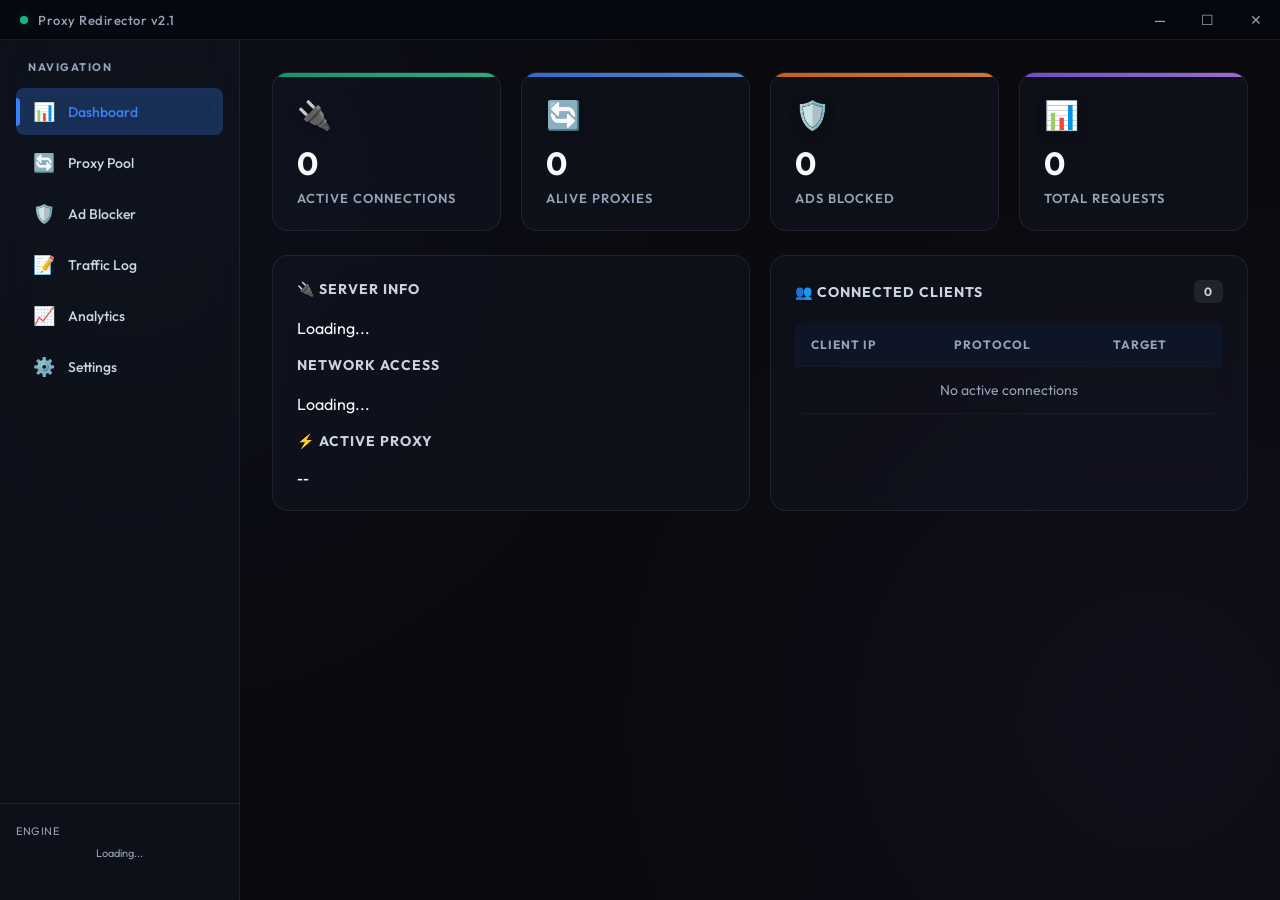
==== commit ec238d82: "New Plan" ====
--- a/static/index.html
+++ b/static/index.html
@@ -1,14 +1,15 @@
 <!DOCTYPE html>
-<html lang="en">
+<html lang="en" dir="auto">
 <head>
     <meta charset="UTF-8">
     <meta name="viewport" content="width=device-width, initial-scale=1.0">
     <title>Proxy Redirector Dashboard</title>
+    <meta name="description" content="Manage your high-performance SOCKS5 and HTTP proxies, real-time analytics, and DNS AdBlocker easily.">
     <link rel="stylesheet" href="css/style.css">
 </head>
 <body>
     <!-- Title Bar -->
-    <div class="titlebar">
+    <header class="titlebar">
         <div class="titlebar-logo">
             <div class="dot" id="status-dot"></div>
             <span>Proxy Redirector v2.1</span>
@@ -18,12 +19,12 @@
             <div class="btn-win" onclick="toggle_maximize()">☐</div>
             <div class="btn-win btn-close" onclick="close_app()">✕</div>
         </div>
-    </div>
+    </header>
 
     <div class="app-layout">
         <!-- Sidebar Navigation -->
-        <div class="sidebar">
-            <div class="sidebar-section">
+        <aside class="sidebar">
+            <nav class="sidebar-section">
                 <div class="sidebar-label">Navigation</div>
                 <div class="nav-item active" onclick="switchTab('dashboard', this)">
                     <span class="nav-icon">📊</span>
@@ -50,7 +51,7 @@
                     <span class="nav-icon">⚙️</span>
                     <span>Settings</span>
                 </div>
-            </div>
+            </nav>
 
             <!-- Sidebar Footer: Engine Controls -->
             <div class="sidebar-footer">
@@ -60,13 +61,13 @@
                 <button id="btn-stop" class="btn danger" onclick="stopEngine()" style="width:100%; display:none; justify-content:center;">■ Stop</button>
                 <div id="engine-status-label" style="font-size:11px; color:var(--text-muted); margin-top:6px; text-align:center;">Loading...</div>
             </div>
-        </div>
+        </aside>
 
         <!-- Main Content Area -->
-        <div class="main-content">
+        <main class="main-content">
 
             <!-- ═══ TAB 1: Dashboard ═══ -->
-            <div id="tab-dashboard" class="tab-page active">
+            <section id="tab-dashboard" class="tab-page active">
                 <!-- Stat Cards -->
                 <div class="stats-grid">
                     <div class="stat-card green">
@@ -127,10 +128,10 @@
                         </div>
                     </div>
                 </div>
-            </div>
+            </section>
 
             <!-- ═══ TAB 2: Proxy Pool ═══ -->
-            <div id="tab-proxies" class="tab-page">
+            <section id="tab-proxies" class="tab-page">
                 <div class="toolbar">
                     <div>
                         <h2 style="font-size:18px;">Proxy Pool</h2>
@@ -161,10 +162,10 @@
                         </table>
                     </div>
                 </div>
-            </div>
+            </section>
 
             <!-- ═══ TAB 3: Ad Blocker ═══ -->
-            <div id="tab-adblock" class="tab-page">
+            <section id="tab-adblock" class="tab-page">
                 <div class="toolbar">
                     <div>
                         <h2 style="font-size:18px;">🛡️ Ad Blocker</h2>
@@ -260,10 +261,10 @@
                         <div id="whitelist-list" style="max-height:150px; overflow-y:auto; margin-top:10px;"></div>
                     </details>
                 </div>
-            </div>
+            </section>
 
             <!-- ═══ TAB 4: Traffic Log ═══ -->
-            <div id="tab-traffic" class="tab-page">
+            <section id="tab-traffic" class="tab-page">
                 <div class="toolbar">
                     <div>
                         <h2 style="font-size:18px;">📝 Traffic Log</h2>
@@ -299,10 +300,10 @@
                         </table>
                     </div>
                 </div>
-            </div>
+            </section>
 
             <!-- ═══ TAB 5: Analytics ═══ -->
-            <div id="tab-analytics" class="tab-page">
+            <section id="tab-analytics" class="tab-page">
                 <div class="toolbar">
                     <div>
                         <h2 style="font-size:18px;">📈 Analytics</h2>
@@ -382,10 +383,10 @@
                         </table>
                     </div>
                 </div>
-            </div>
+            </section>
 
             <!-- ═══ TAB 6: Settings ═══ -->
-            <div id="tab-settings" class="tab-page">
+            <section id="tab-settings" class="tab-page">
                 <div class="toolbar">
                     <div>
                         <h2 style="font-size:18px;">⚙️ Settings</h2>
@@ -551,9 +552,9 @@
                 <div id="settings-saved-msg" style="display:none; color:var(--success); font-size:13px; text-align:center; padding:12px;">
                     ✅ Settings saved successfully! Some changes require a restart to take effect.
                 </div>
-            </div>
-
-        </div><!-- /main-content -->
+            </section>
+
+        </main><!-- /main-content -->
     </div><!-- /app-layout -->
 
     <!-- Start Engine Modal -->
--- a/static/css/style.css
+++ b/static/css/style.css
@@ -1,41 +1,42 @@
-/* ═══════════════════════════════════════════════
-   Proxy Redirector — Premium Dark Theme v3.0
-   ═══════════════════════════════════════════════ */
+@import url('https://fonts.googleapis.com/css2?family=Outfit:wght@300;400;500;600;700&display=swap');
 
 :root {
-    --bg-main: #06090f;
-    --bg-sidebar: #0b1120;
-    --bg-card: #0f1729;
-    --bg-card-hover: #141e33;
-    --bg-input: #0a0f1a;
-    --border: #1e293b;
-    --border-light: #334155;
-    --text-main: #f1f5f9;
+    --bg-main: #0a0a0f;
+    --bg-sidebar: rgba(15, 20, 30, 0.6);
+    --bg-card: rgba(20, 25, 40, 0.4);
+    --bg-card-hover: rgba(30, 38, 55, 0.6);
+    --bg-input: rgba(10, 15, 25, 0.8);
+    --border: rgba(255, 255, 255, 0.08);
+    --border-light: rgba(255, 255, 255, 0.15);
+    --text-main: #f8fafc;
     --text-secondary: #cbd5e1;
-    --text-muted: #64748b;
+    --text-muted: #94a3b8;
     --primary: #3b82f6;
-    --primary-glow: rgba(59, 130, 246, 0.15);
+    --primary-glow: rgba(59, 130, 246, 0.25);
     --success: #10b981;
-    --success-glow: rgba(16, 185, 129, 0.15);
+    --success-glow: rgba(16, 185, 129, 0.25);
     --danger: #ef4444;
-    --danger-glow: rgba(239, 68, 68, 0.15);
+    --danger-glow: rgba(239, 68, 68, 0.25);
     --warning: #f59e0b;
-    --warning-glow: rgba(245, 158, 11, 0.15);
-    --purple: #a855f7;
-    --purple-glow: rgba(168, 85, 247, 0.15);
+    --warning-glow: rgba(245, 158, 11, 0.25);
+    --purple: #8b5cf6;
+    --purple-glow: rgba(139, 92, 246, 0.25);
     --orange: #f97316;
-    --sidebar-width: 220px;
-    --titlebar-height: 36px;
-    --radius: 10px;
-    --radius-sm: 6px;
+    --sidebar-width: 240px;
+    --titlebar-height: 40px;
+    --radius: 16px;
+    --radius-sm: 8px;
+    --glass-blur: blur(12px);
 }
 
 * { box-sizing: border-box; margin: 0; padding: 0; }
 
 body {
-    background: var(--bg-main);
+    background: radial-gradient(circle at 10% 20%, rgba(59, 130, 246, 0.05) 0%, transparent 40%),
+                radial-gradient(circle at 90% 80%, rgba(139, 92, 246, 0.05) 0%, transparent 40%),
+                var(--bg-main);
     color: var(--text-main);
-    font-family: 'Segoe UI', -apple-system, BlinkMacSystemFont, Roboto, sans-serif;
+    font-family: 'Outfit', -apple-system, BlinkMacSystemFont, sans-serif;
     height: 100vh;
     display: flex;
     flex-direction: column;
@@ -46,34 +47,35 @@
 /* ── Title Bar ── */
 .titlebar {
     height: var(--titlebar-height);
-    background: #050810;
+    background: rgba(5, 8, 15, 0.8);
+    backdrop-filter: var(--glass-blur);
     -webkit-app-region: drag;
     display: flex;
     justify-content: space-between;
     align-items: center;
-    padding-left: 16px;
-    font-size: 12px;
+    padding-inline-start: 20px;
+    font-size: 13px;
     font-weight: 500;
     color: var(--text-muted);
-    border-bottom: 1px solid rgba(255,255,255,0.04);
+    border-bottom: 1px solid var(--border);
     flex-shrink: 0;
-    letter-spacing: 0.3px;
+    letter-spacing: 0.5px;
 }
 .titlebar-logo {
     display: flex;
     align-items: center;
-    gap: 8px;
+    gap: 10px;
 }
 .titlebar-logo .dot {
     width: 8px; height: 8px;
     border-radius: 50%;
     background: var(--success);
-    box-shadow: 0 0 6px var(--success-glow);
+    box-shadow: 0 0 10px var(--success-glow);
     animation: pulse 2s ease-in-out infinite;
 }
 .titlebar-logo .dot.off {
     background: var(--danger);
-    box-shadow: 0 0 6px var(--danger-glow);
+    box-shadow: 0 0 10px var(--danger-glow);
     animation: none;
 }
 .window-controls {
@@ -81,13 +83,13 @@
     -webkit-app-region: no-drag;
 }
 .btn-win {
-    width: 46px; height: var(--titlebar-height);
+    width: 48px; height: var(--titlebar-height);
     display: flex; justify-content: center; align-items: center;
     cursor: pointer; color: var(--text-muted);
-    transition: all 0.15s;
-    font-size: 13px;
-}
-.btn-win:hover { background: rgba(255,255,255,0.08); color: var(--text-main); }
+    transition: all 0.2s ease;
+    font-size: 14px;
+}
+.btn-win:hover { background: rgba(255,255,255,0.1); color: var(--text-main); }
 .btn-close:hover { background: var(--danger); color: white; }
 
 /* ── Main Layout ── */
@@ -101,72 +103,80 @@
 .sidebar {
     width: var(--sidebar-width);
     background: var(--bg-sidebar);
-    border-right: 1px solid var(--border);
+    backdrop-filter: var(--glass-blur);
+    border-inline-end: 1px solid var(--border);
     display: flex;
     flex-direction: column;
     flex-shrink: 0;
-    padding: 16px 0;
+    padding-block: 20px;
 }
 .sidebar-section {
-    padding: 0 12px;
-    margin-bottom: 8px;
+    padding-inline: 16px;
+    margin-block-end: 12px;
 }
 .sidebar-label {
-    font-size: 10px;
-    font-weight: 600;
+    font-size: 11px;
+    font-weight: 700;
     text-transform: uppercase;
-    letter-spacing: 1.2px;
+    letter-spacing: 1.5px;
     color: var(--text-muted);
-    padding: 8px 12px 6px;
+    padding-inline: 12px;
+    padding-block-end: 10px;
 }
 .nav-item {
     display: flex;
     align-items: center;
-    gap: 10px;
-    padding: 10px 14px;
+    gap: 12px;
+    padding: 12px 16px;
     border-radius: var(--radius-sm);
     cursor: pointer;
-    font-size: 13px;
+    font-size: 14px;
     font-weight: 500;
     color: var(--text-secondary);
-    transition: all 0.2s;
-    margin: 2px 0;
-    user-select: none;
+    transition: all 0.25s cubic-bezier(0.4, 0, 0.2, 1);
+    margin-block: 4px;
     position: relative;
+    overflow: hidden;
 }
 .nav-item:hover {
-    background: rgba(255,255,255,0.04);
+    background: rgba(255,255,255,0.06);
     color: var(--text-main);
+    transform: translateX(4px);
 }
 .nav-item.active {
     background: var(--primary-glow);
     color: var(--primary);
+    box-shadow: inset 0 0 20px rgba(59, 130, 246, 0.1);
 }
 .nav-item.active::before {
     content: '';
     position: absolute;
-    left: 0; top: 6px; bottom: 6px;
-    width: 3px;
+    inset-inline-start: 0;
+    top: 50%;
+    transform: translateY(-50%);
+    height: 60%;
+    width: 4px;
     background: var(--primary);
-    border-radius: 0 3px 3px 0;
-}
-.nav-item .nav-icon { font-size: 16px; width: 20px; text-align: center; }
+    border-radius: 0 4px 4px 0;
+}
+.nav-item .nav-icon { font-size: 18px; width: 24px; text-align: center; }
 .nav-item .nav-badge {
-    margin-left: auto;
-    background: var(--danger);
+    margin-inline-start: auto;
+    background: linear-gradient(135deg, var(--danger), #f87171);
     color: white;
-    font-size: 10px;
-    font-weight: 700;
-    padding: 2px 6px;
-    border-radius: 10px;
-    min-width: 18px;
+    font-size: 11px;
+    font-weight: 700;
+    padding: 2px 8px;
+    border-radius: 12px;
+    min-width: 22px;
     text-align: center;
+    box-shadow: 0 2px 8px var(--danger-glow);
 }
 
 .sidebar-footer {
-    margin-top: auto;
-    padding: 12px;
-    border-top: 1px solid var(--border);
+    margin-block-start: auto;
+    padding: 20px 16px;
+    border-block-start: 1px solid var(--border);
 }
 
 /* ── Main Content ── */
@@ -174,15 +184,16 @@
     flex: 1;
     overflow-y: auto;
     overflow-x: hidden;
-    padding: 24px;
+    padding: 32px;
     display: flex;
     flex-direction: column;
-    gap: 20px;
+    gap: 24px;
+    scroll-behavior: smooth;
 }
 
 /* ── Tab Pages ── */
-.tab-page { display: none; }
-.tab-page.active { display: flex; flex-direction: column; gap: 20px; }
+.tab-page { display: none; opacity: 0; transform: translateY(10px); }
+.tab-page.active { display: flex; flex-direction: column; gap: 24px; opacity: 1; transform: translateY(0); transition: all 0.4s cubic-bezier(0.4, 0, 0.2, 1); }
 
 /* ── Page Header ── */
 .page-header {
@@ -191,40 +202,44 @@
     align-items: center;
 }
 .page-header h2 {
-    font-size: 20px;
-    font-weight: 600;
+    font-size: 24px;
+    font-weight: 700;
     color: var(--text-main);
+    letter-spacing: -0.5px;
 }
 .page-header .subtitle {
-    font-size: 13px;
+    font-size: 14px;
     color: var(--text-muted);
-    margin-top: 2px;
+    margin-block-start: 4px;
 }
 
 /* ── Stat Cards Grid ── */
 .stats-grid {
     display: grid;
-    grid-template-columns: repeat(4, 1fr);
-    gap: 16px;
+    grid-template-columns: repeat(auto-fit, minmax(220px, 1fr));
+    gap: 20px;
 }
 .stat-card {
     background: var(--bg-card);
+    backdrop-filter: var(--glass-blur);
     border: 1px solid var(--border);
     border-radius: var(--radius);
-    padding: 18px;
+    padding: 24px;
     position: relative;
     overflow: hidden;
-    transition: all 0.25s;
+    transition: all 0.3s cubic-bezier(0.4, 0, 0.2, 1);
 }
 .stat-card:hover {
     border-color: var(--border-light);
-    transform: translateY(-1px);
+    transform: translateY(-4px);
+    box-shadow: 0 10px 30px rgba(0,0,0,0.3);
 }
 .stat-card::before {
     content: '';
     position: absolute;
-    top: 0; left: 0; right: 0;
-    height: 3px;
+    top: 0; inset-inline-start: 0; inset-inline-end: 0;
+    height: 4px;
+    opacity: 0.8;
 }
 .stat-card.blue::before { background: linear-gradient(90deg, var(--primary), #60a5fa); }
 .stat-card.green::before { background: linear-gradient(90deg, var(--success), #34d399); }
@@ -233,215 +248,231 @@
 .stat-card.orange::before { background: linear-gradient(90deg, var(--orange), #fb923c); }
 
 .stat-card .stat-icon {
-    font-size: 24px;
-    margin-bottom: 8px;
+    font-size: 28px;
+    margin-block-end: 12px;
+    filter: drop-shadow(0 4px 6px rgba(0,0,0,0.2));
 }
 .stat-card .stat-value {
-    font-size: 28px;
-    font-weight: 700;
-    line-height: 1.1;
+    font-size: 32px;
+    font-weight: 700;
+    line-height: 1.2;
+    letter-spacing: -1px;
 }
 .stat-card .stat-label {
-    font-size: 12px;
+    font-size: 13px;
     color: var(--text-muted);
     text-transform: uppercase;
-    letter-spacing: 0.5px;
-    margin-top: 4px;
+    letter-spacing: 1px;
+    margin-block-start: 8px;
+    font-weight: 600;
 }
 
 /* ── Cards ── */
 .card {
     background: var(--bg-card);
+    backdrop-filter: var(--glass-blur);
     border: 1px solid var(--border);
     border-radius: var(--radius);
-    padding: 20px;
-}
+    padding: 24px;
+    transition: all 0.3s ease;
+}
+.card:hover { border-color: rgba(255,255,255,0.12); }
 .card-title {
-    font-size: 13px;
-    font-weight: 600;
-    color: var(--text-muted);
+    font-size: 14px;
+    font-weight: 700;
+    color: var(--text-secondary);
     text-transform: uppercase;
-    letter-spacing: 0.5px;
-    margin-bottom: 16px;
-    display: flex;
-    justify-content: space-between;
-    align-items: center;
-}
-.card-grid { display: grid; grid-template-columns: 1fr 1fr; gap: 16px; }
+    letter-spacing: 1px;
+    margin-block-end: 20px;
+    display: flex;
+    justify-content: space-between;
+    align-items: center;
+}
+.card-grid { display: grid; grid-template-columns: repeat(auto-fit, minmax(400px, 1fr)); gap: 20px; }
 
 /* ── Info Rows ── */
 .info-row {
     display: flex;
     justify-content: space-between;
     align-items: center;
-    padding: 8px 0;
-    border-bottom: 1px solid rgba(255,255,255,0.03);
-}
-.info-row:last-child { border-bottom: none; }
-.info-label { color: var(--text-muted); font-size: 13px; }
-.info-value { font-size: 13px; font-weight: 500; }
+    padding-block: 10px;
+    border-block-end: 1px solid rgba(255,255,255,0.04);
+}
+.info-row:last-child { border-block-end: none; }
+.info-label { color: var(--text-muted); font-size: 14px; }
+.info-value { font-size: 14px; font-weight: 600; }
 
 .code-block {
     background: var(--bg-input);
-    padding: 10px 14px;
+    padding: 12px 16px;
     border-radius: var(--radius-sm);
     font-family: 'Cascadia Code', 'Fira Code', 'Consolas', monospace;
-    font-size: 12px;
-    margin: 3px 0;
+    font-size: 13px;
+    margin-block: 6px;
     color: #a5b4fc;
     border: 1px solid var(--border);
+    box-shadow: inset 0 2px 4px rgba(0,0,0,0.2);
 }
 
 /* ── Buttons ── */
 .btn {
-    background: var(--bg-card);
+    background: rgba(255,255,255,0.05);
     border: 1px solid var(--border);
     color: var(--text-main);
-    padding: 8px 16px;
+    padding: 10px 20px;
     border-radius: var(--radius-sm);
     cursor: pointer;
-    font-weight: 500;
-    font-size: 13px;
-    transition: all 0.2s;
+    font-weight: 600;
+    font-size: 14px;
+    transition: all 0.2s cubic-bezier(0.4, 0, 0.2, 1);
     display: inline-flex;
     align-items: center;
-    gap: 6px;
-}
-.btn:hover { background: var(--bg-card-hover); border-color: var(--border-light); }
-.btn.primary { background: var(--primary); border-color: var(--primary); color: white; }
-.btn.primary:hover { background: #2563eb; }
-.btn.danger { background: var(--danger); border-color: var(--danger); color: white; }
-.btn.danger:hover { background: #dc2626; }
-.btn.success { background: var(--success); border-color: var(--success); color: white; }
-.btn.success:hover { background: #059669; }
-.btn.sm { padding: 4px 10px; font-size: 12px; }
+    justify-content: center;
+    gap: 8px;
+    font-family: inherit;
+    backdrop-filter: blur(4px);
+}
+.btn:hover { background: rgba(255,255,255,0.1); border-color: var(--border-light); transform: translateY(-1px); }
+.btn:active { transform: translateY(1px); }
+.btn.primary { background: linear-gradient(135deg, var(--primary), #2563eb); border: none; color: white; box-shadow: 0 4px 15px var(--primary-glow); }
+.btn.primary:hover { filter: brightness(1.1); box-shadow: 0 6px 20px var(--primary-glow); }
+.btn.danger { background: linear-gradient(135deg, var(--danger), #dc2626); border: none; color: white; box-shadow: 0 4px 15px var(--danger-glow); }
+.btn.danger:hover { filter: brightness(1.1); box-shadow: 0 6px 20px var(--danger-glow); }
+.btn.success { background: linear-gradient(135deg, var(--success), #059669); border: none; color: white; box-shadow: 0 4px 15px var(--success-glow); }
+.btn.success:hover { filter: brightness(1.1); box-shadow: 0 6px 20px var(--success-glow); }
+.btn.sm { padding: 6px 14px; font-size: 13px; }
 
 .btn-delete {
     background: transparent;
-    border: 1px solid rgba(239, 68, 68, 0.2);
+    border: 1px solid rgba(239, 68, 68, 0.3);
     color: var(--danger);
-    padding: 3px 8px;
-    border-radius: 4px;
+    padding: 4px 10px;
+    border-radius: 6px;
     cursor: pointer;
     font-size: 12px;
+    font-weight: 600;
     transition: all 0.2s;
 }
 .btn-delete:hover {
-    background: var(--danger-glow);
-    border-color: var(--danger);
+    background: var(--danger);
+    color: white;
+    box-shadow: 0 4px 12px var(--danger-glow);
 }
 
 /* ── Tables ── */
-table { width: 100%; border-collapse: collapse; font-size: 13px; }
+table { width: 100%; border-collapse: collapse; font-size: 14px; }
 th, td {
-    padding: 10px 12px;
-    text-align: left;
-    border-bottom: 1px solid rgba(255,255,255,0.03);
+    padding: 14px 16px;
+    text-align: start;
+    border-block-end: 1px solid rgba(255,255,255,0.04);
 }
 th {
     color: var(--text-muted);
-    font-weight: 600;
+    font-weight: 700;
     text-transform: uppercase;
-    font-size: 11px;
-    letter-spacing: 0.5px;
+    font-size: 12px;
+    letter-spacing: 1px;
     position: sticky;
     top: 0;
-    background: var(--bg-card);
+    background: rgba(15, 23, 41, 0.95);
+    backdrop-filter: blur(8px);
     z-index: 1;
 }
-tr:hover td { background: rgba(255,255,255,0.015); }
+tr { transition: background 0.2s; }
+tr:hover td { background: rgba(255,255,255,0.03); }
 .table-container {
-    max-height: 400px;
+    max-height: 450px;
     overflow-y: auto;
     border-radius: var(--radius-sm);
 }
 
 /* ── Badges ── */
 .badge {
-    padding: 3px 8px;
-    border-radius: 4px;
-    font-size: 11px;
-    font-weight: 600;
+    padding: 4px 10px;
+    border-radius: 6px;
+    font-size: 12px;
+    font-weight: 700;
     display: inline-flex;
     align-items: center;
-    gap: 4px;
-}
-.badge.on { background: var(--success-glow); color: var(--success); }
-.badge.off { background: var(--danger-glow); color: var(--danger); }
-.badge.http { background: var(--primary-glow); color: var(--primary); }
-.badge.socks5 { background: var(--warning-glow); color: var(--warning); }
-.badge.blocked { background: rgba(249,115,22,0.15); color: var(--orange); }
-.badge.ads { background: var(--danger-glow); color: var(--danger); }
-.badge.tracking { background: var(--warning-glow); color: var(--warning); }
-.badge.malware { background: var(--purple-glow); color: var(--purple); }
-.badge.custom { background: var(--primary-glow); color: var(--primary); }
+    gap: 6px;
+}
+.badge.on { background: var(--success-glow); color: #34d399; border: 1px solid rgba(16,185,129,0.2); }
+.badge.off { background: var(--danger-glow); color: #f87171; border: 1px solid rgba(239,68,68,0.2); }
+.badge.http { background: var(--primary-glow); color: #60a5fa; border: 1px solid rgba(59,130,246,0.2); }
+.badge.socks5 { background: var(--warning-glow); color: #fbbf24; border: 1px solid rgba(245,158,11,0.2); }
+.badge.blocked { background: rgba(249,115,22,0.15); color: #fb923c; border: 1px solid rgba(249,115,22,0.2); }
+.badge.ads { background: var(--danger-glow); color: #f87171; border: 1px solid rgba(239,68,68,0.2); }
+.badge.tracking { background: var(--warning-glow); color: #fbbf24; border: 1px solid rgba(245,158,11,0.2); }
+.badge.malware { background: var(--purple-glow); color: #c084fc; border: 1px solid rgba(139,92,246,0.2); }
+.badge.custom { background: var(--primary-glow); color: #60a5fa; border: 1px solid rgba(59,130,246,0.2); }
 
 /* ── Search & Inputs ── */
-.search-box {
-    padding: 8px 14px;
+.search-box, input[type="text"], input[type="number"], select {
+    padding: 10px 16px;
     background: var(--bg-input);
     border: 1px solid var(--border);
     border-radius: var(--radius-sm);
     color: var(--text-main);
-    font-size: 13px;
-    width: 240px;
-    transition: border-color 0.2s;
+    font-size: 14px;
+    font-family: inherit;
     outline: none;
-}
-.search-box:focus { border-color: var(--primary); }
-.search-box::placeholder { color: var(--text-muted); }
-
-input[type="text"], select {
-    padding: 8px 14px;
-    background: var(--bg-input);
-    border: 1px solid var(--border);
-    border-radius: var(--radius-sm);
-    color: var(--text-main);
-    font-size: 13px;
-    outline: none;
-    transition: border-color 0.2s;
-}
-input[type="text"]:focus, select:focus { border-color: var(--primary); }
+    transition: all 0.2s;
+    box-shadow: inset 0 2px 4px rgba(0,0,0,0.1);
+}
+.search-box { width: 280px; }
+.search-box:focus, input[type="text"]:focus, input[type="number"]:focus, select:focus {
+    border-color: var(--primary);
+    box-shadow: 0 0 0 3px var(--primary-glow), inset 0 2px 4px rgba(0,0,0,0.1);
+}
+.search-box::placeholder, input::placeholder { color: var(--text-muted); }
 
 /* ── Toggle Switch ── */
 .switch {
     position: relative;
     display: inline-block;
-    width: 42px;
-    height: 22px;
+    width: 48px;
+    height: 26px;
 }
 .switch input { display: none; }
 .slider {
     position: absolute;
     cursor: pointer;
     inset: 0;
-    background: var(--border-light);
-    border-radius: 22px;
-    transition: all 0.3s;
+    background: rgba(255,255,255,0.1);
+    border-radius: 26px;
+    transition: all 0.3s cubic-bezier(0.4, 0, 0.2, 1);
+    border: 1px solid var(--border);
 }
 .slider::before {
     content: "";
     position: absolute;
-    height: 16px;
-    width: 16px;
-    left: 3px;
+    height: 18px;
+    width: 18px;
+    inset-inline-start: 3px;
     bottom: 3px;
-    background: white;
+    background: #94a3b8;
     border-radius: 50%;
-    transition: all 0.3s;
-}
-input:checked + .slider { background: var(--success); }
-input:checked + .slider::before { transform: translateX(20px); }
+    transition: all 0.3s cubic-bezier(0.4, 0, 0.2, 1);
+    box-shadow: 0 2px 4px rgba(0,0,0,0.2);
+}
+input:checked + .slider { background: linear-gradient(135deg, var(--success), #059669); border-color: transparent; }
+input:checked + .slider::before { transform: translateX(22px); background: white; }
+
+/* RTL Support via Logical Properties for slider translation */
+:dir(rtl) input:checked + .slider::before { transform: translateX(-22px); }
 
 /* ── Whitelist Items ── */
 .whitelist-item {
     display: flex;
     justify-content: space-between;
     align-items: center;
-    padding: 6px 10px;
-    border-bottom: 1px solid rgba(255,255,255,0.03);
-    font-size: 12px;
+    padding: 8px 14px;
+    border-block-end: 1px solid rgba(255,255,255,0.04);
+    font-size: 13px;
     font-family: 'Cascadia Code', 'Consolas', monospace;
+    background: rgba(0,0,0,0.2);
+    border-radius: 6px;
+    margin-block-end: 6px;
 }
 
 /* ── Toolbar ── */
@@ -449,103 +480,99 @@
     display: flex;
     justify-content: space-between;
     align-items: center;
+    gap: 16px;
+    flex-wrap: wrap;
+    margin-block-end: 8px;
+}
+.toolbar-group {
+    display: flex;
+    align-items: center;
     gap: 12px;
-    flex-wrap: wrap;
-}
-.toolbar-group {
-    display: flex;
-    align-items: center;
-    gap: 8px;
 }
 
 /* ── Categories row ── */
 .categories-row {
     display: flex;
-    gap: 16px;
+    gap: 20px;
     flex-wrap: wrap;
     align-items: center;
 }
 .cat-toggle {
     display: flex;
     align-items: center;
-    gap: 6px;
+    gap: 8px;
     cursor: pointer;
-    font-size: 13px;
+    font-size: 14px;
+    font-weight: 500;
 }
 
 /* ── Form row ── */
 .form-row {
     display: flex;
-    gap: 8px;
+    gap: 12px;
     align-items: center;
 }
 .form-row input[type="text"] { flex: 1; }
 
 /* ── Scrollbar ── */
-::-webkit-scrollbar { width: 6px; height: 6px; }
-::-webkit-scrollbar-track { background: transparent; }
-::-webkit-scrollbar-thumb { background: var(--border); border-radius: 3px; }
-::-webkit-scrollbar-thumb:hover { background: var(--text-muted); }
+::-webkit-scrollbar { width: 8px; height: 8px; }
+::-webkit-scrollbar-track { background: rgba(0,0,0,0.1); border-radius: 4px; }
+::-webkit-scrollbar-thumb { background: rgba(255,255,255,0.1); border-radius: 4px; }
+::-webkit-scrollbar-thumb:hover { background: rgba(255,255,255,0.2); }
 
 /* ── Settings Page ── */
-.settings-group { display: flex; flex-direction: column; gap: 2px; }
+.settings-group { display: flex; flex-direction: column; gap: 4px; }
 .setting-row {
     display: flex;
     justify-content: space-between;
     align-items: center;
-    padding: 10px 0;
-    border-bottom: 1px solid rgba(255,255,255,0.03);
-}
-.setting-row:last-child { border-bottom: none; }
+    padding-block: 14px;
+    border-block-end: 1px solid rgba(255,255,255,0.04);
+}
+.setting-row:last-child { border-block-end: none; }
 .setting-row label {
     color: var(--text-secondary);
-    font-size: 13px;
-    display: flex;
-    align-items: center;
-    gap: 6px;
+    font-size: 14px;
+    display: flex;
+    align-items: center;
+    gap: 8px;
+    font-weight: 500;
 }
 
 .cfg-input {
-    width: 140px;
-    text-align: right;
-}
-input[type="number"].cfg-input, input[type="text"].cfg-input, select.cfg-input {
-    padding: 6px 10px;
-    background: var(--bg-input);
-    border: 1px solid var(--border);
-    border-radius: var(--radius-sm);
-    color: var(--text-main);
-    font-size: 13px;
-    outline: none;
-}
-input[type="number"].cfg-input:focus, input[type="text"].cfg-input:focus, select.cfg-input:focus { border-color: var(--primary); }
+    width: 160px;
+    text-align: end;
+}
 
 /* ── Modal ── */
 .modal-overlay {
-    position: fixed; top: 0; left: 0; right: 0; bottom: 0;
-    background: rgba(0,0,0,0.6); backdrop-filter: blur(4px);
+    position: fixed; inset: 0;
+    background: rgba(0,0,0,0.8); backdrop-filter: blur(8px);
     display: none; align-items: center; justify-content: center; z-index: 1000;
 }
-.modal-overlay.active { display: flex; animation: fadeIn 0.15s ease-out; }
+.modal-overlay.active { display: flex; animation: fadeIn 0.2s ease-out; }
 .modal-box {
-    background: var(--bg-card); border: 1px solid var(--border); border-radius: var(--radius);
-    width: 450px; max-width: 90%; padding: 24px;
-    box-shadow: 0 10px 30px rgba(0,0,0,0.5); transform: translateY(10px); transition: transform 0.2s ease-out;
-}
-.modal-overlay.active .modal-box { transform: translateY(0); }
-.modal-title { font-size: 16px; font-weight: 600; margin-bottom: 8px; color: var(--text-main); }
-.modal-desc { font-size: 13px; color: var(--text-muted); line-height: 1.5; margin-bottom: 20px; }
-.modal-footer { display: flex; justify-content: flex-end; margin-top: 10px; }
+    background: rgba(15, 20, 30, 0.95);
+    border: 1px solid rgba(255,255,255,0.1);
+    border-radius: var(--radius);
+    width: 480px; max-width: 95%; padding: 32px;
+    box-shadow: 0 20px 50px rgba(0,0,0,0.6);
+    transform: translateY(20px) scale(0.95);
+    transition: all 0.3s cubic-bezier(0.4, 0, 0.2, 1);
+    opacity: 0;
+}
+.modal-overlay.active .modal-box { transform: translateY(0) scale(1); opacity: 1; }
+.modal-title { font-size: 20px; font-weight: 700; margin-block-end: 12px; color: var(--text-main); }
+.modal-desc { font-size: 14px; color: var(--text-muted); line-height: 1.6; margin-block-end: 24px; }
+.modal-footer { display: flex; justify-content: flex-end; margin-block-start: 16px; gap: 12px; }
 
 /* ── Animations ── */
 @keyframes pulse {
-    0%, 100% { opacity: 1; }
-    50% { opacity: 0.5; }
+    0%, 100% { opacity: 1; transform: scale(1); }
+    50% { opacity: 0.6; transform: scale(1.1); box-shadow: 0 0 15px var(--success-glow); }
 }
 @keyframes fadeIn {
-    from { opacity: 0; transform: translateY(6px); }
-    to { opacity: 1; transform: translateY(0); }
-}
-.tab-page.active {
-    animation: fadeIn 0.2s ease-out;
-}
+    from { opacity: 0; }
+    to { opacity: 1; }
+}
+
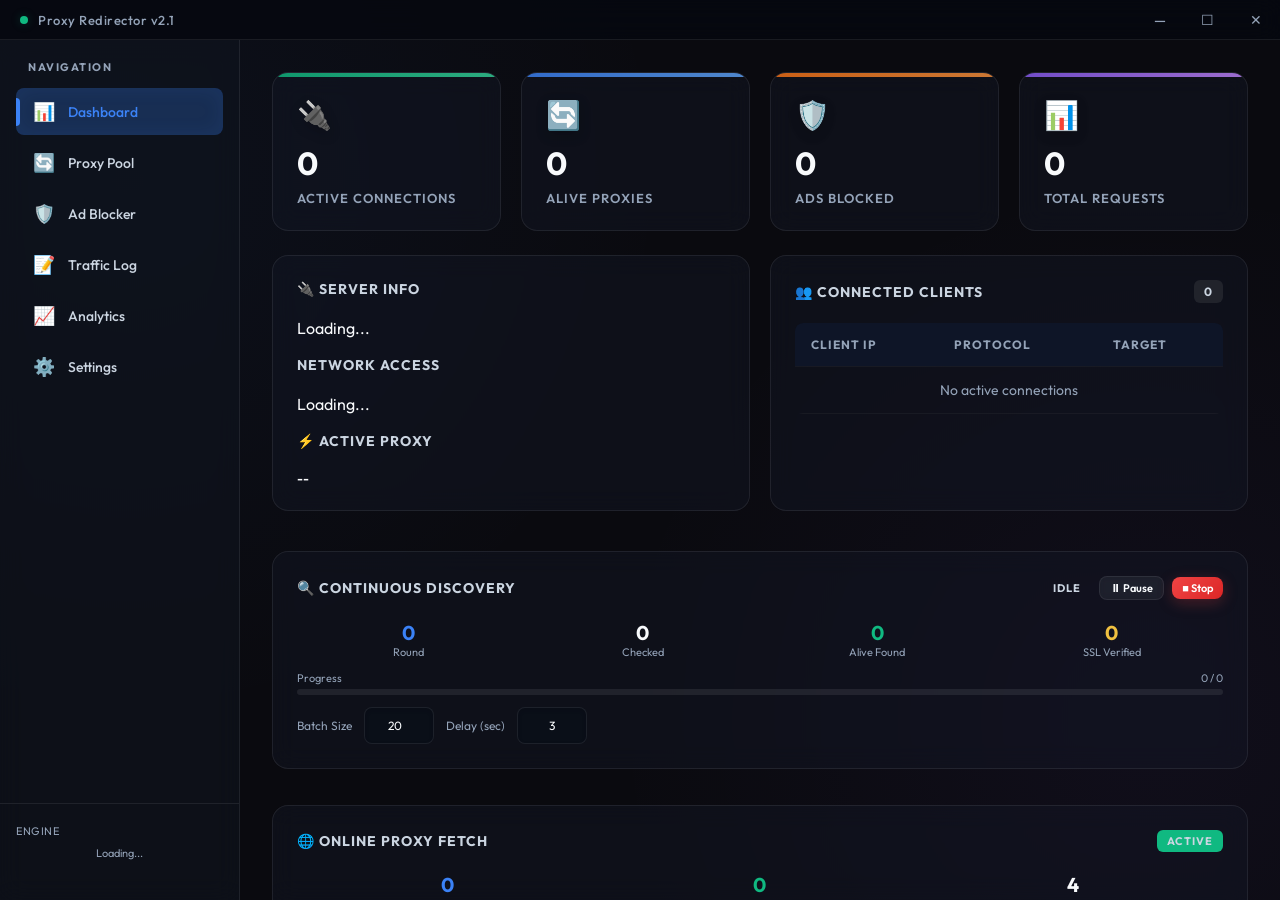
==== commit 5fec560e: "v2.1" ====
--- a/static/index.html
+++ b/static/index.html
@@ -128,6 +128,76 @@
                         </div>
                     </div>
                 </div>
+
+                <!-- Discovery Status -->
+                <div class="card" id="discovery-panel" style="margin-top:16px;">
+                    <div class="card-title" style="display:flex; justify-content:space-between; align-items:center;">
+                        <span>🔍 Continuous Discovery</span>
+                        <div style="display:flex; gap:8px; align-items:center;">
+                            <span id="discovery-status-badge" class="badge" style="font-size:11px;">Idle</span>
+                            <button id="btn-discovery-toggle" class="btn sm" onclick="toggleDiscovery()" style="font-size:11px; padding:4px 10px;">⏸ Pause</button>
+                            <button id="btn-discovery-disable" class="btn sm danger" onclick="disableDiscovery()" style="font-size:11px; padding:4px 10px;">■ Stop</button>
+                        </div>
+                    </div>
+                    <div style="display:grid; grid-template-columns:repeat(4,1fr); gap:12px; margin-top:10px;">
+                        <div style="text-align:center;">
+                            <div style="font-size:20px; font-weight:700; color:var(--primary);" id="disc-round">0</div>
+                            <div style="font-size:11px; color:var(--text-muted);">Round</div>
+                        </div>
+                        <div style="text-align:center;">
+                            <div style="font-size:20px; font-weight:700; color:var(--text);" id="disc-checked">0</div>
+                            <div style="font-size:11px; color:var(--text-muted);">Checked</div>
+                        </div>
+                        <div style="text-align:center;">
+                            <div style="font-size:20px; font-weight:700; color:var(--success);" id="disc-alive">0</div>
+                            <div style="font-size:11px; color:var(--text-muted);">Alive Found</div>
+                        </div>
+                        <div style="text-align:center;">
+                            <div style="font-size:20px; font-weight:700; color:#f0c040;" id="disc-ssl">0</div>
+                            <div style="font-size:11px; color:var(--text-muted);">SSL Verified</div>
+                        </div>
+                    </div>
+                    <div style="margin-top:12px;">
+                        <div style="display:flex; justify-content:space-between; font-size:11px; color:var(--text-muted); margin-bottom:4px;">
+                            <span>Progress</span>
+                            <span id="disc-progress-text">0 / 0</span>
+                        </div>
+                        <div style="background:var(--border); border-radius:4px; height:6px; overflow:hidden;">
+                            <div id="disc-progress-bar" style="background:linear-gradient(90deg,var(--primary),var(--success)); height:100%; width:0%; transition:width 0.5s ease;"></div>
+                        </div>
+                    </div>
+                    <div style="display:flex; gap:12px; margin-top:12px; align-items:center;">
+                        <label style="font-size:12px; color:var(--text-muted); white-space:nowrap;">Batch Size</label>
+                        <input type="number" id="disc-batch-size" class="cfg-input" style="width:70px; font-size:12px;" min="5" max="100" value="20" onchange="updateDiscoveryConfig()">
+                        <label style="font-size:12px; color:var(--text-muted); white-space:nowrap;">Delay (sec)</label>
+                        <input type="number" id="disc-delay" class="cfg-input" style="width:70px; font-size:12px;" min="1" max="30" value="3" onchange="updateDiscoveryConfig()">
+                    </div>
+                </div>
+
+                <!-- Online Fetch Status -->
+                <div class="card" style="margin-top:12px;">
+                    <div class="card-title" style="display:flex; justify-content:space-between; align-items:center;">
+                        <span>🌐 Online Proxy Fetch</span>
+                        <span id="fetch-status-badge" class="badge" style="font-size:11px; background:var(--success);">Active</span>
+                    </div>
+                    <div style="display:grid; grid-template-columns:repeat(3,1fr); gap:12px; margin-top:10px;">
+                        <div style="text-align:center;">
+                            <div style="font-size:20px; font-weight:700; color:var(--primary);" id="fetch-total">0</div>
+                            <div style="font-size:11px; color:var(--text-muted);">Total Fetched</div>
+                        </div>
+                        <div style="text-align:center;">
+                            <div style="font-size:20px; font-weight:700; color:var(--success);" id="fetch-added">0</div>
+                            <div style="font-size:11px; color:var(--text-muted);">Added to Pool</div>
+                        </div>
+                        <div style="text-align:center;">
+                            <div style="font-size:20px; font-weight:700; color:var(--text);" id="fetch-sources">4</div>
+                            <div style="font-size:11px; color:var(--text-muted);">Sources</div>
+                        </div>
+                    </div>
+                    <div style="font-size:11px; color:var(--text-muted); margin-top:8px; text-align:center;" id="fetch-last-time">
+                        Next fetch in ~2 min
+                    </div>
+                </div>
             </section>
 
             <!-- ═══ TAB 2: Proxy Pool ═══ -->
@@ -137,10 +207,46 @@
                         <h2 style="font-size:18px;">Proxy Pool</h2>
                         <div id="pool-stats-text" class="subtitle" style="font-size:12px; color:var(--text-muted); margin-top:2px;">Loading...</div>
                     </div>
-                    <div class="toolbar-group">
+                    <div class="toolbar-group" style="gap:8px;">
+                        <span id="manual-lock-badge" style="display:none; font-size:11px; background:var(--warning,#ff9800); color:#000; padding:3px 8px; border-radius:4px; cursor:pointer;" onclick="unlockAutoSwitch()" title="Click to unlock">🔒 Manual</span>
                         <input type="text" class="search-box" id="proxy-search" placeholder="🔍 Search proxies..." oninput="filterProxies()">
-                    </div>
-                </div>
+                        <button class="btn primary sm" onclick="toggleCustomProxyForm()" style="font-size:11px; white-space:nowrap;">+ Add Proxy</button>
+                    </div>
+                </div>
+
+                <!-- Add Custom Proxy Form -->
+                <div id="custom-proxy-form" class="card" style="display:none; margin-bottom:12px;">
+                    <div class="card-title">➕ Add Custom Proxy</div>
+                    <div style="display:flex; gap:10px; flex-wrap:wrap; align-items:end;">
+                        <div>
+                            <label style="font-size:11px; color:var(--text-muted);">IP Address</label>
+                            <input type="text" id="custom-ip" class="cfg-input" placeholder="1.2.3.4" style="width:150px;">
+                        </div>
+                        <div>
+                            <label style="font-size:11px; color:var(--text-muted);">Port</label>
+                            <input type="number" id="custom-port" class="cfg-input" placeholder="1080" style="width:80px;">
+                        </div>
+                        <div>
+                            <label style="font-size:11px; color:var(--text-muted);">Type</label>
+                            <select id="custom-type" class="cfg-input" style="width:100px;">
+                                <option value="socks5">SOCKS5</option>
+                                <option value="socks4">SOCKS4</option>
+                                <option value="http">HTTP</option>
+                                <option value="https">HTTPS</option>
+                            </select>
+                        </div>
+                        <div>
+                            <label style="font-size:11px; color:var(--text-muted);">Username</label>
+                            <input type="text" id="custom-user" class="cfg-input" placeholder="(optional)" style="width:100px;">
+                        </div>
+                        <div>
+                            <label style="font-size:11px; color:var(--text-muted);">Password</label>
+                            <input type="text" id="custom-pass" class="cfg-input" placeholder="(optional)" style="width:100px;">
+                        </div>
+                        <button class="btn success sm" onclick="addCustomProxy()" style="font-size:12px;">✓ Add & Test</button>
+                    </div>
+                </div>
+
                 <div class="card" style="padding:0;">
                     <div class="table-container">
                         <table>
@@ -153,11 +259,13 @@
                                     <th data-sort="alive" class="sortable">Status</th>
                                     <th data-sort="speed_ms" class="sortable">Speed</th>
                                     <th data-sort="score" class="sortable">Score</th>
+                                    <th data-sort="ssl_verified" class="sortable">SSL</th>
                                     <th data-sort="failures" class="sortable">Fails</th>
+                                    <th style="width:60px">Action</th>
                                 </tr>
                             </thead>
                             <tbody id="proxy-table-body">
-                                <tr><td colspan="8" style="text-align:center; color:var(--text-muted)">Loading...</td></tr>
+                                <tr><td colspan="10" style="text-align:center; color:var(--text-muted)">Loading...</td></tr>
                             </tbody>
                         </table>
                     </div>
@@ -508,6 +616,28 @@
                                     <span class="slider"></span>
                                 </label>
                             </div>
+                            <div class="setting-row">
+                                <label>SSL Check</label>
+                                <label class="switch">
+                                    <input type="checkbox" id="cfg-SSL_CHECK_ENABLED" class="cfg-input">
+                                    <span class="slider"></span>
+                                </label>
+                            </div>
+                        </div>
+                    </div>
+
+                    <!-- Discovery Settings -->
+                    <div class="card">
+                        <div class="card-title">🔍 Discovery</div>
+                        <div class="settings-group">
+                            <div class="setting-row">
+                                <label>Batch Size</label>
+                                <input type="number" id="cfg-DISCOVERY_BATCH_SIZE" class="cfg-input" min="5" max="100">
+                            </div>
+                            <div class="setting-row">
+                                <label>Delay Between Batches (sec)</label>
+                                <input type="number" id="cfg-DISCOVERY_DELAY_SECONDS" class="cfg-input" min="1" max="60">
+                            </div>
                         </div>
                     </div>
 
